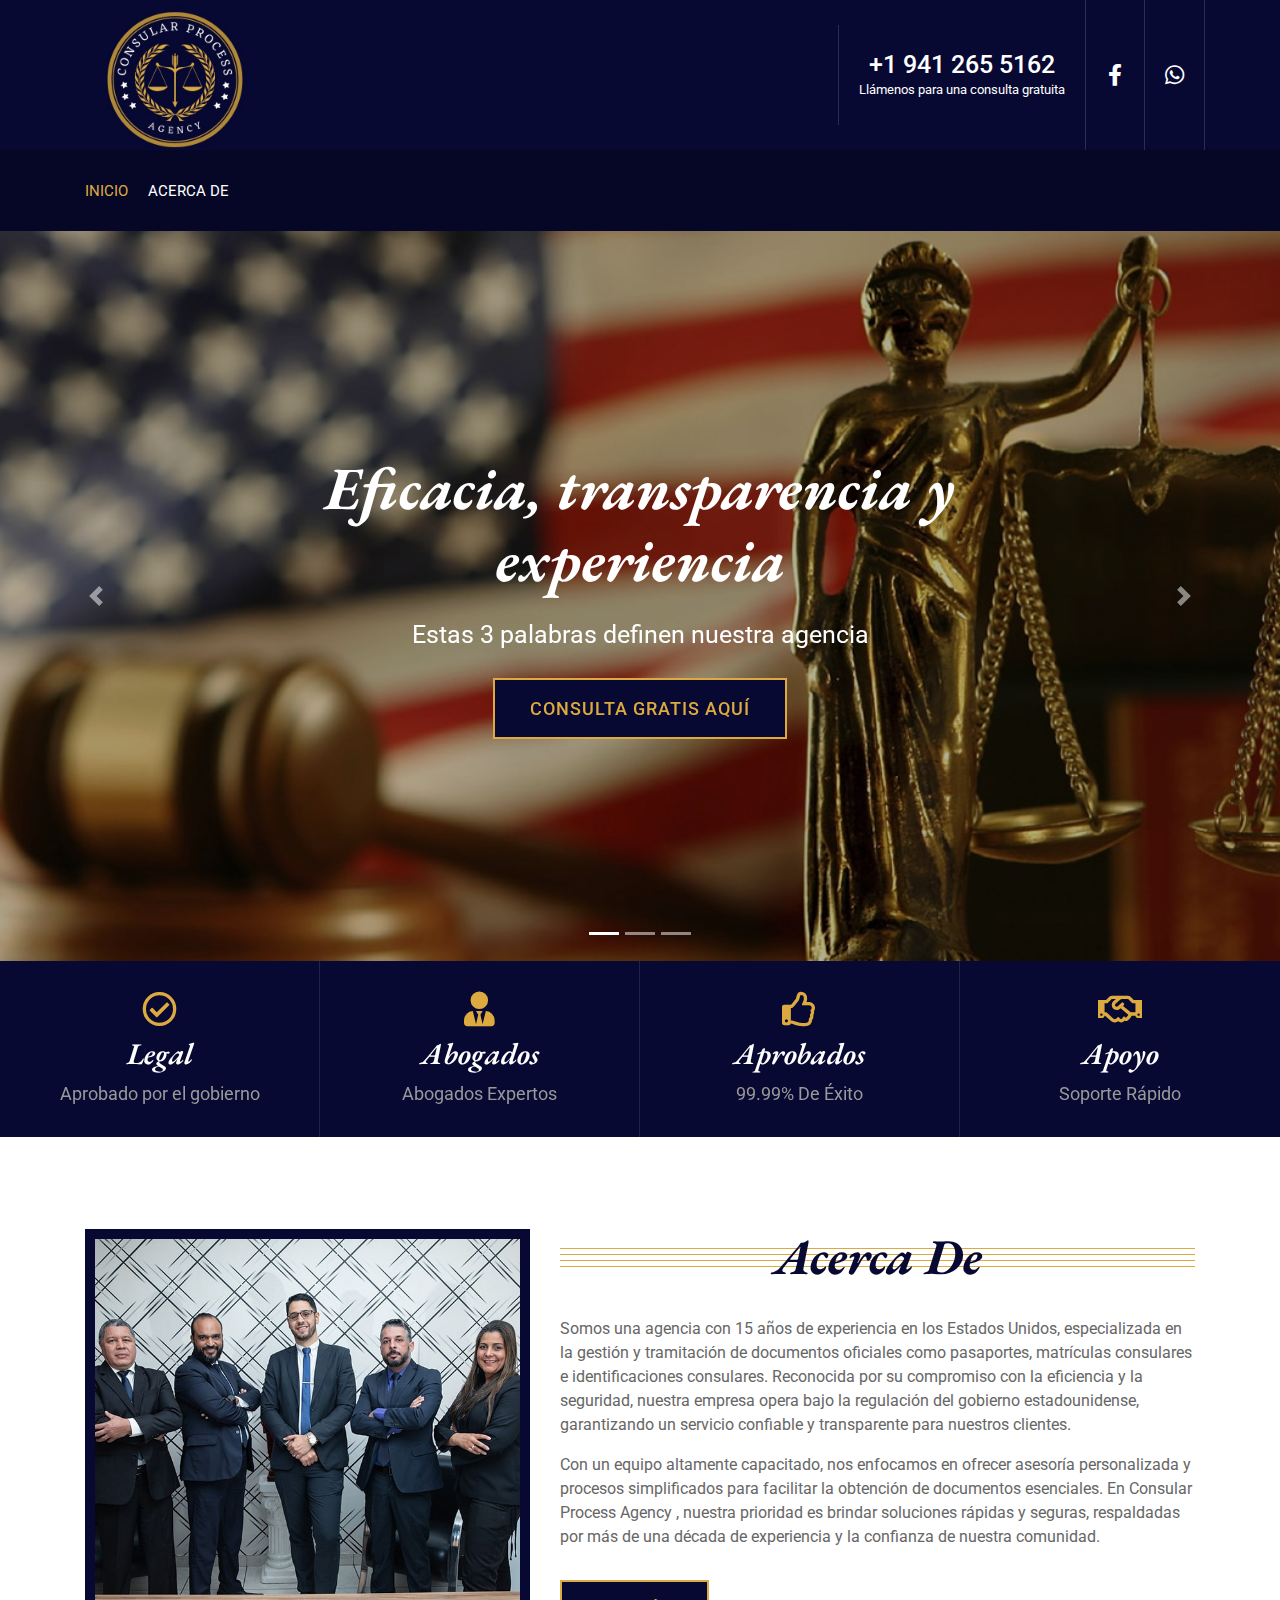
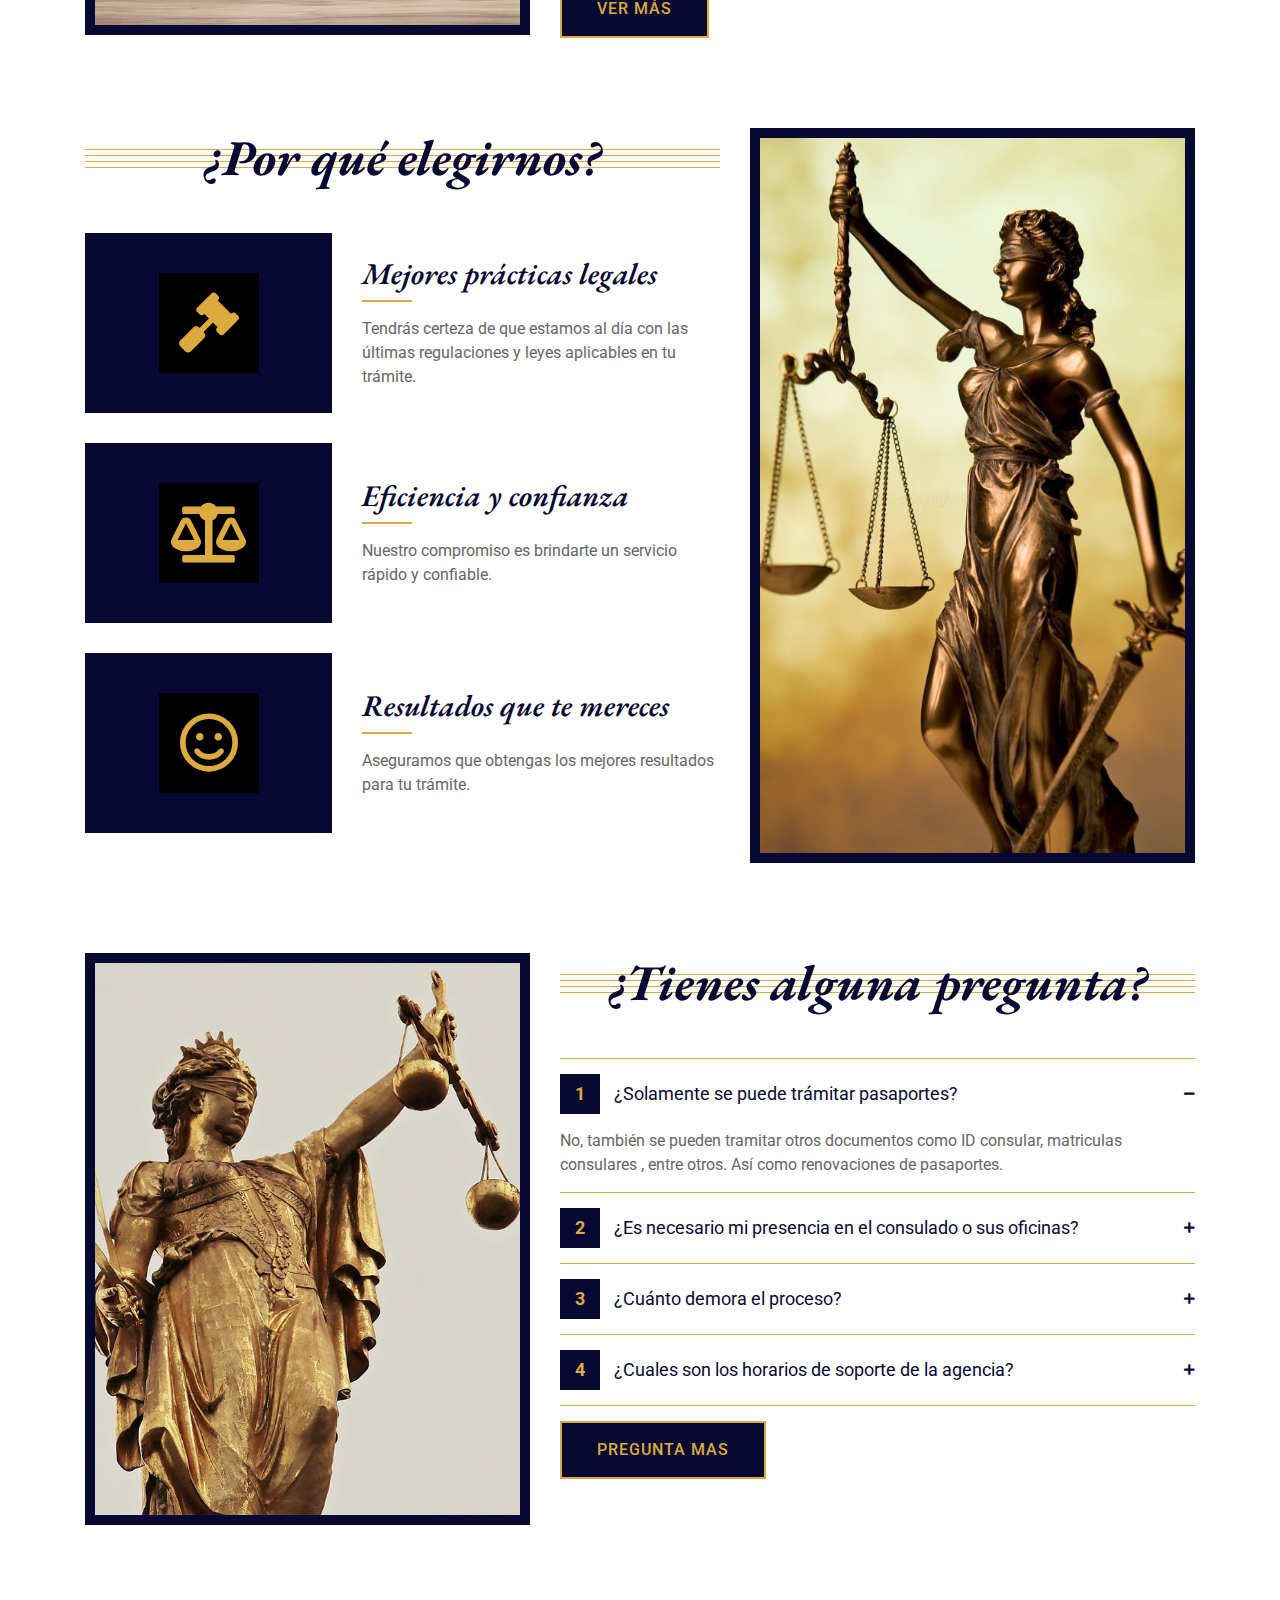
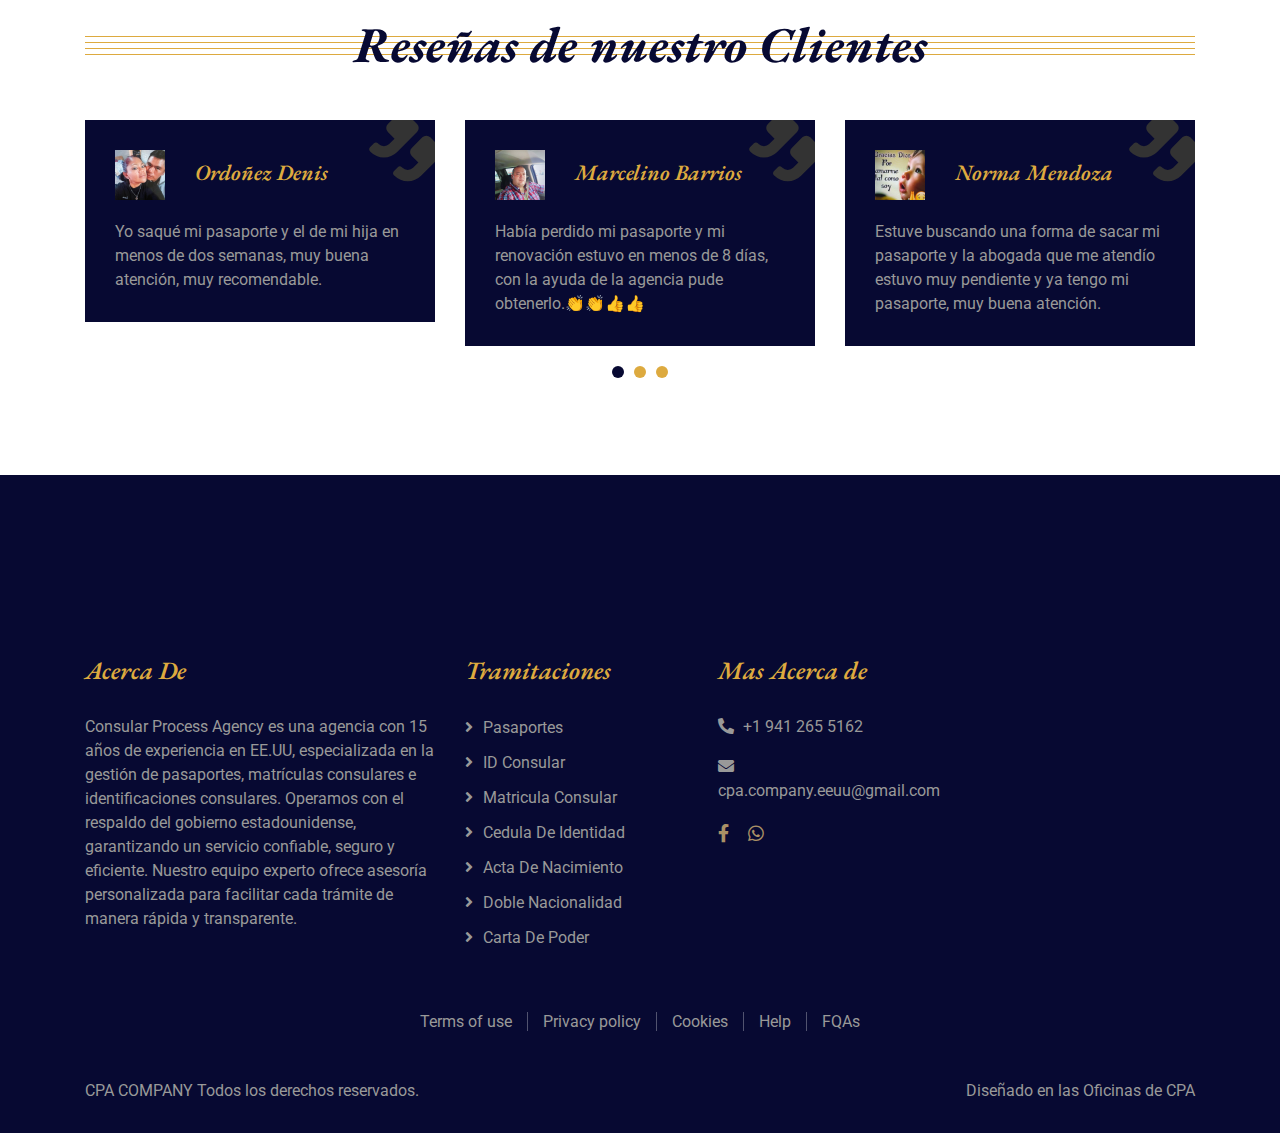
==== index.html @ 159b5329 "Update index.html" ====
<!DOCTYPE html>
<html lang="en">
    <head>
        <meta charset="utf-8">
        <title>CPA</title>
        <meta content="width=device-width, initial-scale=1.0" name="viewport">
        <meta content="Law Firm Website Template" name="keywords">
        <meta content="Law Firm Website Template" name="description">

        <!-- Favicon -->
        <link href="img/favicon.ico" rel="icon">

        <!-- Google Font -->
        <link href="https://fonts.googleapis.com/css2?family=EB+Garamond:ital,wght@1,600;1,700;1,800&family=Roboto:wght@400;500&display=swap" rel="stylesheet"> 
        
        <!-- CSS Libraries -->
        <link href="https://stackpath.bootstrapcdn.com/bootstrap/4.4.1/css/bootstrap.min.css" rel="stylesheet">
        <link href="https://cdnjs.cloudflare.com/ajax/libs/font-awesome/5.10.0/css/all.min.css" rel="stylesheet">
        <link href="lib/animate/animate.min.css" rel="stylesheet">
        <link href="lib/owlcarousel/assets/owl.carousel.min.css" rel="stylesheet">

        <!-- Template Stylesheet -->
        <link href="css/style.css" rel="stylesheet">
    </head>

    <body>
        <div class="wrapper">
            <!-- Top Bar Start -->
            <div class="top-bar">
                <div class="container-fluid">
                    <div class="row">
                        <div class="col-lg-3">
                            <div class="logo">
                                <a href="index.html">
                                    <img src="img/logo.jpg" alt="Logo">
                                </a>
                            </div>
                        </div>
                        <div class="col-lg-9">
                            <div class="top-bar-right">
                                <div class="text">
                                    <h2>+1 941 265 5162</h2>
                                    <p>Llámenos para una consulta gratuita</p>
                                </div>
                                <div class="social">
                                    <a href=""><i class="fab fa-facebook-f"></i></a>
                                    <a href="https://wa.me/19412655162 "><i class="fab fa-whatsapp"></i></a>
                                </div>
                            </div>
                        </div>
                    </div>
                </div>
            </div>
            <!-- Top Bar End -->

            <!-- Nav Bar Start -->
            <div class="nav-bar">
                <div class="container-fluid">
                    <nav class="navbar navbar-expand-lg bg-dark navbar-dark">
                        <a href="#" class="navbar-brand">MENÚ</a>
                        <button type="button" class="navbar-toggler" data-toggle="collapse" data-target="#navbarCollapse">
                            <span class="navbar-toggler-icon"></span>
                        </button>

                        <div class="collapse navbar-collapse justify-content-between" id="navbarCollapse">
                            <div class="navbar-nav mr-auto">
                                <a href="index.html" class="nav-item nav-link active">Inicio</a>
                                <a href="about.html" class="nav-item nav-link">Acerca De</a>
                            </div>
                            <div class="ml-auto">
                            </div>
                        </div>
                    </nav>
                </div>
            </div>
            <!-- Nav Bar End -->
            
            
            <!-- Carousel Start -->
            <div id="carousel" class="carousel slide" data-ride="carousel">
                <ol class="carousel-indicators">
                    <li data-target="#carousel" data-slide-to="0" class="active"></li>
                    <li data-target="#carousel" data-slide-to="1"></li>
                    <li data-target="#carousel" data-slide-to="2"></li>
                </ol>
                <div class="carousel-inner">
                    <div class="carousel-item active">
                        <img src="img/carousel-1.jpg" alt="Carousel Image">
                        <div class="carousel-caption">
                            <h1 class="animated fadeInLeft">Eficacia, transparencia y experiencia</h1>
                            <p class="animated fadeInRight">Estas 3 palabras definen nuestra agencia </p>
                            <a class="btn animated fadeInUp" href="https://wa.me/19412655162 ">Consulta gratis aquí</a>
                        </div>
                    </div>

                    <div class="carousel-item">
                        <img src="img/carousel-2.jpg" alt="Carousel Image">
                        <div class="carousel-caption">
                            <h1 class="animated fadeInLeft">Nos encargamos de tu documentación</h1>
                            <p class="animated fadeInRight">consulta con nosotros y ten éxito en tu documentación</p>
                            <a class="btn animated fadeInUp" href="https://wa.me/19412655162 ">Consulta gratis aquí</a>
                        </div>
                    </div>

                    <div class="carousel-item">
                        <img src="img/carousel-3.jpg" alt="Carousel Image">
                        <div class="carousel-caption">
                            <h1 class="animated fadeInLeft">Inica tu proceso ahora mismo </h1>
                            <p class="animated fadeInRight">¡No esperes más!</p>
                            <a class="btn animated fadeInUp" href="https://wa.me/19412655162 ">Consulta gratis aquí</a>
                        </div>
                    </div>
                </div>

                <a class="carousel-control-prev" href="#carousel" role="button" data-slide="prev">
                    <span class="carousel-control-prev-icon" aria-hidden="true"></span>
                    <span class="sr-only">Previous</span>
                </a>
                <a class="carousel-control-next" href="#carousel" role="button" data-slide="next">
                    <span class="carousel-control-next-icon" aria-hidden="true"></span>
                    <span class="sr-only">Next</span>
                </a>
            </div>
            <!-- Carousel End -->
            
            
            <!-- Top Feature Start-->
            <div class="feature-top">
                <div class="container-fluid">
                    <div class="row align-items-center">
                        <div class="col-md-3 col-sm-6">
                            <div class="feature-item">
                                <i class="far fa-check-circle"></i>
                                <h3>Legal</h3>
                                <p>Aprobado por el gobierno</p>
                            </div>
                        </div>
                        <div class="col-md-3 col-sm-6">
                            <div class="feature-item">
                                <i class="fa fa-user-tie"></i>
                                <h3>Abogados</h3>
                                <p>Abogados Expertos</p>
                            </div>
                        </div>
                        <div class="col-md-3 col-sm-6">
                            <div class="feature-item">
                                <i class="far fa-thumbs-up"></i>
                                <h3>Aprobados</h3>
                                <p>99.99% De Éxito</p>
                            </div>
                        </div>
                        <div class="col-md-3 col-sm-6">
                            <div class="feature-item">
                                <i class="far fa-handshake"></i>
                                <h3>Apoyo</h3>
                                <p>Soporte Rápido</p>
                            </div>
                        </div>
                    </div>
                </div>
            </div>
            <!-- Top Feature End-->
            
            
            <!-- About Start -->
            <div class="about">
                <div class="container">
                    <div class="row align-items-center">
                        <div class="col-lg-5 col-md-6">
                            <div class="about-img">
                                <img src="img/about.jpg" alt="Image">
                            </div>
                        </div>
                        <div class="col-lg-7 col-md-6">
                            <div class="section-header">
                                <h2>Acerca De</h2>
                            </div>
                            <div class="about-text">
                                <p>
                                   Somos una agencia con 15 años de experiencia en los Estados Unidos, especializada en la gestión y tramitación de documentos oficiales como pasaportes, matrículas consulares e identificaciones consulares. Reconocida por su compromiso con la eficiencia y la seguridad, nuestra empresa opera bajo la regulación del gobierno estadounidense, garantizando un servicio confiable y transparente para nuestros clientes.
                                </p>
                                <p>
                                    Con un equipo altamente capacitado, nos enfocamos en ofrecer asesoría personalizada y procesos simplificados para facilitar la obtención de documentos esenciales. En Consular Process Agency , nuestra prioridad es brindar soluciones rápidas y seguras, respaldadas por más de una década de experiencia y la confianza de nuestra comunidad.
                                </p>
                                <a class="btn" href="about.html">Ver más</a>
                            </div>
                        </div>
                    </div>
                </div>
            </div>
            <!-- About End -->

            
            <!-- Feature Start -->
            <div class="feature">
                <div class="container">
                    <div class="row">
                        <div class="col-md-7">
                            <div class="section-header">
                                <h2>¿Por qué elegirnos?</h2>
                            </div>
                            <div class="row align-items-center feature-item">
                                <div class="col-5">
                                    <div class="feature-icon">
                                        <i class="fa fa-gavel"></i>
                                    </div>
                                </div>
                                <div class="col-7">
                                    <h3>Mejores prácticas legales</h3>
                                    <p>
                                        Tendrás certeza de que estamos al día con las últimas regulaciones y leyes aplicables en tu trámite.
                                    </p>
                                </div>
                            </div>
                            <div class="row align-items-center feature-item">
                                <div class="col-5">
                                    <div class="feature-icon">
                                        <i class="fa fa-balance-scale"></i>
                                    </div>
                                </div>
                                <div class="col-7">
                                    <h3>Eficiencia y confianza</h3>
                                    <p>
                                     Nuestro compromiso es brindarte un servicio rápido y confiable.
                                    </p>
                                </div>
                            </div>
                            <div class="row align-items-center feature-item">
                                <div class="col-5">
                                    <div class="feature-icon">
                                        <i class="far fa-smile"></i>
                                    </div>
                                </div>
                                <div class="col-7">
                                    <h3>Resultados que te mereces</h3>
                                    <p>
                                      Aseguramos que obtengas los mejores resultados para tu trámite.
                                    </p>
                                </div>
                            </div>
                        </div>
                        <div class="col-md-5">
                            <div class="feature-img">
                                <img src="img/feature.jpg" alt="Feature">
                            </div>
                        </div>
                    </div>
                </div>
            </div>
            <!-- Feature End -->


            <!-- FAQs Start -->
            <div class="faqs">
                <div class="container">
                    <div class="row">
                        <div class="col-md-5">
                            <div class="faqs-img">
                                <img src="img/faqs.jpg" alt="Image">
                            </div>
                        </div>
                        <div class="col-md-7">
                            <div class="section-header">
                                <h2>¿Tienes alguna pregunta?</h2>
                            </div>
                            <div id="accordion">
                                <div class="card">
                                    <div class="card-header">
                                        <a class="card-link collapsed" data-toggle="collapse" href="#collapseOne" aria-expanded="true">
                                            <span>1</span> ¿Solamente se puede trámitar pasaportes?
                                        </a>
                                    </div>
                                    <div id="collapseOne" class="collapse show" data-parent="#accordion">
                                        <div class="card-body">
                                            No, también se pueden tramitar otros documentos como ID consular, matriculas consulares , entre otros. Así como renovaciones de pasaportes.
                                        </div>
                                    </div>
                                </div>
                                <div class="card">
                                    <div class="card-header">
                                        <a class="card-link" data-toggle="collapse" href="#collapseTwo">
                                            <span>2</span> ¿Es necesario mi presencia en el consulado o sus oficinas?
                                        </a>
                                    </div>
                                    <div id="collapseTwo" class="collapse" data-parent="#accordion">
                                        <div class="card-body">
                                            No, debido a que el abogado que atiende su caso es el encargado de realizar todos los trámites necesarios, por lo que no es necesario su presencia en ninguna de las etapas del proceso.
                                        </div>
                                    </div>
                                </div>
                                <div class="card">
                                    <div class="card-header">
                                        <a class="card-link" data-toggle="collapse" href="#collapseThree">
                                            <span>3</span> ¿Cuánto demora el proceso?
                                        </a>
                                    </div>
                                    <div id="collapseThree" class="collapse" data-parent="#accordion">
                                        <div class="card-body">
                                            La respuesta de la cita consular se obtiene en un plazo de 12 a 24 horas. Una vez aprobada, continuamos con la tramitación de su documento, el cual será expedido en un período estimado de 3 a 4 días hábiles.
                                        </div>
                                    </div>
                                </div>
                                <div class="card">
                                    <div class="card-header">
                                        <a class="card-link" data-toggle="collapse" href="#collapseFour">
                                            <span>4</span> ¿Cuales son los horarios de soporte de la agencia?
                                        </a>
                                    </div>
                                    <div id="collapseFour" class="collapse" data-parent="#accordion">
                                        <div class="card-body">
                                            En el momento en el que su abogado sea asignado, estará a su disposicion las 24 horas del día.
                                        </div>
                                    </div>
                                </div>
                            </div>
                            <a class="btn" href="https://wa.me/19412655162 ">Pregunta Mas</a>
                        </div>
                    </div>
                </div>
            </div>
            <!-- FAQs End -->


            <!-- Testimonial Start -->
            <div class="testimonial">
                <div class="container">
                    <div class="section-header">
                        <h2>Reseñas de nuestro Clientes</h2>
                    </div>
                    <div class="owl-carousel testimonials-carousel">
                        <div class="testimonial-item">
                            <i class="fa fa-quote-right"></i>
                            <div class="row align-items-center">
                                <div class="col-3">
                                    <img src="img/t1.jpg" alt="">
                                </div>
                                <div class="col-9">
                                    <h2>Ordoñez Denis</h2>
                                </div>
                                <div class="col-12">
                                    <p>
                                       Yo saqué mi pasaporte y el de mi hija en menos de dos semanas, muy buena atención, muy recomendable.
                                    </p>
                                </div>
                            </div>
                        </div>
                        <div class="testimonial-item">
                            <i class="fa fa-quote-right"></i>
                            <div class="row align-items-center">
                                <div class="col-3">
                                    <img src="img/t2.jpg" alt="">
                                </div>
                                <div class="col-9">
                                    <h2>Marcelino Barrios</h2>
                                </div>
                                <div class="col-12">
                                    <p>
                                       Había perdido mi pasaporte y mi renovación estuvo en menos de 8 días, con la ayuda de la agencia pude obtenerlo.👏👏👍👍
                                    </p>
                                </div>
                            </div>
                        </div>
                        <div class="testimonial-item">
                            <i class="fa fa-quote-right"></i>
                            <div class="row align-items-center">
                                <div class="col-3">
                                    <img src="img/t3.jpg" alt="">
                                </div>
                                <div class="col-9">
                                    <h2>Norma Mendoza</h2>
                                </div>
                                <div class="col-12">
                                    <p>
                                      Estuve buscando una forma de sacar mi pasaporte y la abogada que me atendío estuvo muy pendiente y ya tengo mi pasaporte, muy buena atención.
                                    </p>
                                </div>
                            </div>
                        </div>
                        <div class="testimonial-item">
                            <i class="fa fa-quote-right"></i>
                            <div class="row align-items-center">
                                <div class="col-3">
                                    <img src="img/t4.jpg" alt="">
                                </div>
                                <div class="col-9">
                                    <h2>Oscar Pineda</h2>
                                </div>
                                <div class="col-12">
                                    <p>
                                        Yo ya tenia mi pasaporte pero necesitabaa el de mi mama, y aca me ayudaron rapido.🙌🙏 Los recomiendo mucho me salvaron en un mal momento.
                                    </p>
                                </div>
                            </div>
                        </div>
                        <div class="testimonial-item">
                            <i class="fa fa-quote-right"></i>
                            <div class="row align-items-center">
                                <div class="col-3">
                                    <img src="img/t5.jpg" alt="">
                                </div>
                                <div class="col-9">
                                    <h2>Rosa Cruz</h2>
                                </div>
                                <div class="col-12">
                                    <p>
                                    Crei que el proceso iba a ser mas demorado pero la verdad es que me ayudaron mucho, si vuelvo a necesitar tramitarlo lo haré con ellos.👏👏👏
                                    </p>
                                </div>
                            </div>
                        </div>
                        <div class="testimonial-item">
                            <i class="fa fa-quote-right"></i>
                            <div class="row align-items-center">
                                <div class="col-3">
                                    <img src="img/t6.jpg" alt="">
                                </div>
                                <div class="col-9">
                                    <h2>Martin Coronado</h2>
                                </div>
                                <div class="col-12">
                                    <p>
                                    Estoy muy agradecido con la agencia, excelente gestion, mil bendiciones,Hacen que el proceso sea fácil y sin complicaciones.👏🙏🤝
                                    </p>
                                </div>
                            </div>
                        </div>
                        <div class="testimonial-item">
                            <i class="fa fa-quote-right"></i>
                            <div class="row align-items-center">
                                <div class="col-3">
                                    <img src="img/t7.jpg" alt="">
                                </div>
                                <div class="col-9">
                                    <h2>Jorge Rodriguez</h2>
                                </div>
                                <div class="col-12">
                                    <p>
                                        Muy profesionales y eficientes. Tenía muchas dudas, pero con el abogado me guió en cada paso. Gracias a ellos, todo salió perfecto.👏🙏🙌💕👍
                                    </p>
                                </div>
                            </div>
                        </div>
                    </div>
                </div>
            </div>
            <!-- Testimonial End -->

           
            <!-- Footer Start -->
            <div class="footer">
                <div class="container">
                    <div class="row">
                        <div class="col-md-6 col-lg-4">
                            <div class="footer-about">
                                <h2>Acerca De</h2>
                                <p>
                                    Consular Process Agency es una agencia con 15 años de experiencia en EE.UU, especializada en la gestión de pasaportes, matrículas consulares e identificaciones consulares. Operamos con el respaldo del gobierno estadounidense, garantizando un servicio confiable, seguro y eficiente. Nuestro equipo experto ofrece asesoría personalizada para facilitar cada trámite de manera rápida y transparente.
                                </p>
                            </div>
                        </div>
                        <div class="col-md-6 col-lg-8">
                            <div class="row">
                        <div class="col-md-6 col-lg-4">
                            <div class="footer-link">
                                <h2>Tramitaciones</h2>
                                <a>Pasaportes</a>
                                <a>ID Consular</a>
                                <a>Matricula Consular</a>
                                <a>Cedula De Identidad</a>
                                <a>Acta De Nacimiento</a>
                                <a>Doble Nacionalidad</a>
                                <a>Carta De Poder</a>
                            </div>
                        </div>
                        <div class="col-md-6 col-lg-4">
                            <div class="footer-contact">
                                <h2>Mas Acerca de</h2>
                                <p><i class="fa fa-phone-alt"></i>+1 941 265 5162</p>
                                <p><i class="fa fa-envelope"></i>cpa.company.eeuu@gmail.com</p>
                                <div class="footer-social">
                                    <a href=""><i class="fab fa-facebook-f"></i></a>
                                    <a href="https://wa.me/19412655162 "><i class="fab fa-whatsapp"></i></a>
                                </div>
                            </div>
                        </div>
                        </div>
                    </div>
                    </div>
                </div>
                <div class="container footer-menu">
                    <div class="f-menu">
                        <a href="">Terms of use</a>
                        <a href="">Privacy policy</a>
                        <a href="">Cookies</a>
                        <a href="">Help</a>
                        <a href="">FQAs</a>
                    </div>
                </div>
                <div class="container copyright">
                    <div class="row">
                        <div class="col-md-6">
                            <p>CPA COMPANY Todos los derechos reservados.</p>
                        </div>
                        <div class="col-md-6">
                            <p>Diseñado en las Oficinas de CPA</p>
                        </div>
                    </div>
                </div>
            </div>
            <!-- Footer End -->
            
            <a href="#" class="back-to-top"><i class="fa fa-chevron-up"></i></a>
        </div>

        <!-- JavaScript Libraries -->
        <script src="https://code.jquery.com/jquery-3.4.1.min.js"></script>
        <script src="https://stackpath.bootstrapcdn.com/bootstrap/4.4.1/js/bootstrap.bundle.min.js"></script>
        <script src="lib/easing/easing.min.js"></script>
        <script src="lib/owlcarousel/owl.carousel.min.js"></script>
        <script src="lib/isotope/isotope.pkgd.min.js"></script>

        <!-- Template Javascript -->
        <script src="js/main.js"></script>
    </body>
</html>
---- css/style.css ----
/*******************************/
/********* General CSS *********/
/*******************************/
body {
    color: #666666;
    background: #ffffff;
    font-family: 'Roboto', sans-serif;
    font-weight: 400;
}

h1,
h2, 
h3, 
h4,
h5, 
h6 {
    font-family: 'EB Garamond', serif;
    font-weight: 600;
    font-style: italic;
    color: #070932;
}

a {
    color: #454545;
    transition: .3s;
}

a:hover,
a:active,
a:focus {
    color: #aa9166;
    outline: none;
    text-decoration: none;
}

.btn:focus {
    box-shadow: none;
}

.wrapper {
    position: relative;
    width: 100%;
    max-width: 1366px;
    margin: 0 auto;
    background: #ffffff;
}

.back-to-top {
    position: fixed;
    display: none;
    background: #ddaa3f;
    color: #070932;
    width: 44px;
    height: 44px;
    text-align: center;
    line-height: 1;
    font-size: 22px;
    right: 15px;
    bottom: 15px;
    transition: background 0.5s;
    z-index: 9;
}

.back-to-top:hover {
    color: #ddaa3f;
    background: #070932;
}

.back-to-top i {
    padding-top: 10px;
}


/**********************************/
/********** Top Bar CSS ***********/
/**********************************/
.top-bar {
    position: relative;
    height: 150px;
    background: #070932;
}

.top-bar .logo {
    padding: 0px 0;
    width: 300px;
    text-align: left;
}

.top-bar .logo h1 {
    margin: 0;
    color: #ddaa3f;
    font-size: 75px;
    line-height: 70px;
    font-weight: 800;
}

.top-bar .logo img {
    max-width: 170%;
    max-height: 200px;
}

.top-bar .top-bar-right {
    display: flex;
    align-items: center;
    justify-content: flex-end;
}

.top-bar .text {
    display: flex;
    align-items: center;
    justify-content: center;
    flex-direction: column;
    height: 100px;
    padding: 0 20px;
    text-align: center;
    border-left: 1px solid rgba(255, 255, 255, .15);
}

.top-bar .text h2 {
    color: #ffffff;
    font-family: 'Roboto', sans-serif;
    font-weight: 500;
    font-style: normal;
    font-size: 25px;
    margin: 0;
}

.top-bar .text p {
    color: #ffffff;
    font-size: 13px;
    margin: 0;
}

.top-bar .social {
    display: flex;
    height: 150px;
    font-size: 0;
    justify-content: flex-end;
}

.top-bar .social a {
    display: flex;
    align-items: center;
    justify-content: center;
    width: 60px;
    height: 100%;
    font-size: 22px;
    color: #ffffff;
    border-right: 1px solid rgba(255, 255, 255, .15);
}

.top-bar .social a:first-child {
    border-left: 1px solid rgba(255, 255, 255, .15);
}

.top-bar .social a:hover {
    color: #ddaa3f;
    background: #ffffff;
}

@media (min-width: 992px) {
    .top-bar {
        padding: 0 60px;
    }
}

@media (max-width: 991.98px) {
    .top-bar .logo {
        text-align: center;
    }
    
    .top-bar .social {
        display: none;
    }
}


/**********************************/
/*********** Nav Bar CSS **********/
/**********************************/
.nav-bar {
    position: relative;
    padding: 20px 0;
    transition: .3s;
}

.nav-bar.nav-sticky {
    position: fixed;
    top: 0;
    width: 100%;
    padding: 10px 0;
    box-shadow: 0 2px 5px rgba(0, 23, 71, 0.445);
    z-index: 999;
}

.nav-bar .navbar {
    height: 100%;
    padding: 0;
}

.navbar-dark .navbar-nav .nav-link,
.navbar-dark .navbar-nav .nav-link:focus,
.navbar-dark .navbar-nav .nav-link:hover,
.navbar-dark .navbar-nav .nav-link.active {
    padding: 10px 10px 8px 10px;
    color: #ffffff;
}

.navbar-dark .navbar-nav .nav-link:hover,
.navbar-dark .navbar-nav .nav-link.active {
    color: #ddaa3f;
    transition: none;
}

.nav-bar .dropdown-menu {
    margin-top: 0;
    border: 0;
    border-radius: 0;
    background: #f8f9fa;
}

.nav-bar .btn {
    color: #ffffff;
    border: 2px solid #ddaa3f;
    border-radius: 0;
}

.nav-bar .btn:hover {
    background: #ddaa3f;
}

@media (min-width: 992px) {
    .nav-bar {
        padding: 20px 60px;
    }
    
    .nav-bar.nav-sticky {
        padding: 10px 60px;
    }
    
    .nav-bar,
    .nav-bar .navbar {
        background: #060727 !important;
    }
    
    .nav-bar .navbar-brand {
        display: none;
    }
    
    .nav-bar a.nav-link {
        padding: 8px 15px;
        font-size: 15px;
        text-transform: uppercase;
    }
}

@media (max-width: 991.98px) {   
    .nav-bar,
    .nav-bar .navbar {
        padding: 3px 0;
        background: #000000 !important;
    }
    
    .nav-bar a.nav-link {
        padding: 5px;
    }
    
    .nav-bar .dropdown-menu {
        box-shadow: none;
    }
    
    .nav-bar .btn {
        display: none;
    }
}


/*******************************/
/******** Carousel CSS *********/
/*******************************/
.carousel {
    position: relative;
    width: 100%;
    height: calc(100vh - 170px);
    margin: 0 auto;
    text-align: center;
    overflow: hidden;
}

.carousel .carousel-inner,
.carousel .carousel-item {
    position: relative;
    width: 100%;
    height: 100%;
}

.carousel .carousel-item img {
    width: 100%;
    height: 100%;
    object-fit: cover;
}

.carousel .carousel-item::after {
    position: absolute;
    content: "";
    width: 100%;
    height: 100%;
    top: 0;
    left: 0;
    background: rgba(0, 0, 0, .3);
    z-index: 1;
}

.carousel .carousel-caption {
    position: absolute;
    top: 0;
    bottom: 0;
    display: flex;
    align-items: center;
    justify-content: center;
    flex-direction: column;
    height: calc(100vh - 170px);
}

.carousel .carousel-caption h1 {
    color: #ffffff;
    font-size: 60px;
    font-weight: 700;
    margin-bottom: 20px;
}

.carousel .carousel-caption p {
    color: #ffffff;
    font-size: 25px;
    margin-bottom: 25px;
}

.carousel .carousel-caption .btn {
    padding: 15px 35px;
    font-size: 18px;
    font-weight: 500;
    letter-spacing: 1px;
    text-transform: uppercase;
    color: #ddaa3f;
    background: #070932;
    border: 2px solid #ddaa3f;
    border-radius: 0;
    transition: .3s;
}

.carousel .carousel-caption .btn:hover {
    color: #070932;
    background: #ddaa3f;
}

@media (max-width: 767.98px) {
    .carousel .carousel-caption h1 {
        font-size: 40px;
        font-weight: 700;
    }
    
    .carousel .carousel-caption p {
        font-size: 20px;
    }
    
    .carousel .carousel-caption .btn {
        padding: 12px 30px;
        font-size: 18px;
        font-weight: 500;
        letter-spacing: 0;
    }
}

@media (max-width: 575.98px) {
    .carousel .carousel-caption h1 {
        font-size: 30px;
        font-weight: 500;
    }
    
    .carousel .carousel-caption p {
        font-size: 16px;
    }
    
    .carousel .carousel-caption .btn {
        padding: 10px 25px;
        font-size: 16px;
        font-weight: 400;
        letter-spacing: 0;
    }
}

.carousel .animated {
    -webkit-animation-duration: 1.5s;
    animation-duration: 1.5s;
}


/*******************************/
/******* Page Header CSS *******/
/*******************************/
.page-header {
    position: relative;
    margin-bottom: 45px;
    padding: 90px 0;
    text-align: center;
    background: #ddaa3f;
}

.page-header h2 {
    position: relative;
    color: #070932;
    font-size: 60px;
    font-weight: 700;
    margin-bottom: 20px;
    padding-bottom: 5px;
}

.page-header h2::after {
    position: absolute;
    content: "";
    width: 100px;
    height: 2px;
    left: calc(50% - 50px);
    bottom: 0;
    background: #070932;
}

.page-header a {
    position: relative;
    padding: 0 12px;
    font-size: 22px;
    color: #070932;
}

.page-header a:hover {
    color: #ffffff;
}

.page-header a::after {
    position: absolute;
    content: "/";
    width: 8px;
    height: 8px;
    top: -2px;
    right: -7px;
    text-align: center;
    color: #070932;
}

.page-header a:last-child::after {
    display: none;
}

@media (max-width: 767.98px) {
    .page-header h2 {
        font-size: 35px;
    }
    
    .page-header a {
        font-size: 18px;
    }
}


/*******************************/
/******* Section Header ********/
/*******************************/
.section-header {
    position: relative;
    width: 100%;
    text-align: center;
    margin-bottom: 45px;
}

.section-header h2 {
    margin: 0;
    position: relative;
    font-size: 50px;
    font-weight: 700;
    white-space: nowrap;
    z-index: 1;
}

.section-header h2::before {
    position: absolute;
    content: "";
    width: 100%;
    height: 7px;
    left: 0;
    top: 21px;
    background: transparent;
    border-top: 1px solid #ddaa3f;
    border-bottom: 1px solid #ddaa3f;
    z-index: -1;
}

.section-header h2::after {
    position: absolute;
    content: "";
    width: 100%;
    height: 7px;
    left: 0;
    bottom: 20px;
    background: transparent;
    border-top: 1px solid #ddaa3f;
    border-bottom: 1px solid #ddaa3f;
    z-index: -1;
}

@media (max-width: 767.98px) {
    .section-header h2 {
        font-size: 30px;
    }
}

/*******************************/
/******** Top Feature CSS ******/
/*******************************/
.feature-top {
    position: relative;
    background: #070932;
    margin-bottom: 45px;
}

.feature-top .col-md-3 {
    border-right: 1px solid rgba(255, 255, 255, .1);
    border-bottom: 1px solid rgba(255, 255, 255, .1);
}

@media (max-width: 575.98px) {
    .feature-top .col-md-3:nth-child(1n) {
        border-right: none;
    }
    
    .feature-top .col-md-3:last-child {
        border-bottom: none;
    }
}

@media (min-width: 576px) and (max-width: 767.98px) {
    .feature-top .col-md-3:nth-child(2n) {
        border-right: none;
    }
    
    .feature-top .col-md-3:nth-child(3n),
    .feature-top .col-md-3:nth-child(4n) {
        border-bottom: none;
    }
}

@media (min-width: 768px) {
    .feature-top .col-md-3 {
        border-bottom: none;
    }
    
    .feature-top .col-md-3:nth-child(4n) {
        border-right: none;
    }
}

.feature-top .feature-item {
    padding: 30px 0;
    text-align: center;
}

.feature-top .feature-item i {
    color: #ddaa3f;
    font-size: 35px;
    margin-bottom: 10px;
}

.feature-top .feature-item h3 {
    color: #ffffff;
    font-size: 30px;
    font-weight: 600;
}

.feature-top .feature-item p {
    color: #999999;
    margin: 0;
    font-size: 18px;
}


/*******************************/
/********** About CSS **********/
/*******************************/
.about {
    position: relative;
    width: 100%;
    padding: 45px 0;
}

.about .section-header {
    margin-bottom: 30px;
}

.about .about-img {
    position: relative;
    height: 100%;
    padding: 10px;
    background: #070932;
}

.about .about-img img {
    width: 100%;
    height: 100%;
    object-fit: cover;
}

.about .about-text p {
    font-size: 16px;
}

.about .about-text a.btn {
    position: relative;
    margin-top: 15px;
    padding: 15px 35px;
    font-size: 16px;
    font-weight: 500;
    letter-spacing: 1px;
    text-transform: uppercase;
    color: #ddaa3f;
    border: 2px solid #ddaa3f;
    border-radius: 0;
    background: #070932;
    transition: .3s;
}

.about .about-text a.btn:hover {
    color: #070932;
    background: #ddaa3f;
}

@media (max-width: 767.98px) {
    .about .about-img {
        margin-bottom: 30px;
        height: auto;
    }
}


/*******************************/
/********* Service CSS *********/
/*******************************/
.service {
    position: relative;
    width: 100%;
    padding: 45px 0 15px 0;
}

.service .service-item {
    position: relative;
    width: 100%;
    text-align: center;
    background: #070932;
    margin-bottom: 30px;
}

.service .service-icon {
    height: 200px;
    position: relative;
    display: flex;
    align-items: center;
    justify-content: center;
    background: #000000;
}

.service .service-icon i {
    width: 100px;
    height: 100px;
    padding: 20px 0;
    text-align: center;
    font-size: 60px;
    color: #ddaa3f;
    background: #070932;
    transition: .5s;
}

.service .service-item:hover .service-icon i {
    margin-top: -15px;
}

.service .service-item h3 {
    margin: 0;
    padding: 25px 15px 15px 15px;
    font-size: 30px;
    font-weight: 600;
    color: #ddaa3f;
}

.service .service-item p {
    margin: 0;
    color: #999999;
    padding: 0 25px 25px 25px;
    font-size: 18px;
}

.service .service-item a.btn {
    position: relative;
    margin-bottom: 30px;
    padding: 10px 20px;
    font-size: 14px;
    font-weight: 500;
    letter-spacing: 1px;
    text-transform: uppercase;
    color: #ddaa3f;
    border: 2px solid #ddaa3f;
    border-radius: 0;
    background: #070932;
    transition: .3s;
}

.service .service-item:hover a.btn {
    color: #070932;
    background: #ddaa3f;
}


/*******************************/
/********* Feature CSS *********/
/*******************************/
.feature {
    position: relative;
    width: 100%;
    padding: 45px 0;
}

.feature .feature-item {
    margin-bottom: 30px;
}

.feature .feature-icon {
    height: 180px;
    position: relative;
    display: flex;
    align-items: center;
    justify-content: center;
    background: #070932;
}

.feature .feature-icon i {
    width: 100px;
    height: 100px;
    padding: 20px 0;
    text-align: center;
    font-size: 60px;
    color: #ddaa3f;
    background: #000000;
    transition: .5s;
}

.feature .feature-item:hover .feature-icon i {
    margin-right: -15px;
}

.feature .feature-item h3 {
    position: relative;
    margin-bottom: 15px;
    padding-bottom: 10px;
    font-size: 30px;
    font-weight: 600;
}

.feature .feature-item h3::after {
    position: absolute;
    content: "";
    width: 50px;
    height: 2px;
    left: 0;
    bottom: 0;
    background: #ddaa3f;
}

.feature .feature-item p {
    margin: 0;
    font-size: 16px;
}

.feature .feature-img {
    position: relative;
    height: 100%;
    padding: 10px;
    background: #070932;
}

.feature .feature-img img {
    width: 100%;
    height: 100%;
    object-fit: cover;
}


/*******************************/
/*********** Team CSS **********/
/*******************************/
.team {
    position: relative;
    width: 100%;
    padding: 45px 0 15px 0;
}

.team .team-item {
    margin-bottom: 30px;
}

.team .team-img {
    position: relative;
}

.team .team-img img {
    width: 100%;
}

.team .team-text {
    position: relative;
    padding: 50px 15px 30px 15px;
    text-align: center;
    background: #070932;
}

.team .team-text h2 {
    font-size: 22px;
    font-weight: 600;
    color: #ddaa3f;
}

.team .team-text p {
    margin: 0;
    color: #999999;
}

.team .team-social {
    position: absolute;
    width: calc(100% - 60px);
    height: 50px;
    top: -25px;
    left: 30px;
    display: flex;
    align-items: center;
    justify-content: center;
    background: #ddaa3f;
    font-size: 0;
    transition: .5s;
}

.team .team-item:hover .team-social {
    width: 100%;
    left: 0;
}

.team .team-social a {
    display: inline-block;
    margin-right: 15px;
    font-size: 18px;
    text-align: center;
    color: #070932;
    transition: .3s;
}

.team .team-social a:last-child {
    margin-right: 0;
}

.team .team-social a:hover {
    color: #ffffff;
}


/*******************************/
/*********** FAQs CSS **********/
/*******************************/
.faqs {
    position: relative;
    width: 100%;
    padding: 45px 0;
}

.faqs .faqs-img {
    position: relative;
    height: 100%;
    padding: 10px;
    background: #070932;
}

.faqs .faqs-img img {
    width: 100%;
    height: 100%;
    object-fit: cover;
}

@media(max-width: 767.98px) {
    .faqs .faqs-img {
        margin-bottom: 30px;
        height: auto;
    }
}

.faqs .card {
    margin-bottom: 15px;
    padding-top: 15px;
    border: none;
    border-radius: 0;
    border-top: 1px solid #ddaa3f;
}

.faqs .card:last-child {
    margin-bottom: 0;
    padding-bottom: 15px;
    border-bottom: 1px solid #ddaa3f;
}

.faqs .card-header {
    padding: 0;
    border: none;
    background: #ffffff;
}

.faqs .card-header a {
    display: block;
    width: 100%;
    color: #070932;
    font-size: 18px;
    line-height: 40px;
}

.faqs .card-header a span {
    display: inline-block;
    width: 40px;
    height: 40px;
    margin-right: 10px;
    text-align: center;
    background: #070932;
    color: #ddaa3f;
    font-weight: 700;
}

.faqs .card-header [data-toggle="collapse"]:after {
    font-family: 'font Awesome 5 Free';
    content: "\f067";
    float: right;
    color: #070932;
    font-size: 12px;
    font-weight: 900;
    transition: .3s;
}

.faqs .card-header [data-toggle="collapse"][aria-expanded="true"]:after {
    font-family: 'font Awesome 5 Free';
    content: "\f068";
    float: right;
    color: #070932;
    font-size: 12px;
    font-weight: 900;
    transition: .3s;
}

.faqs .card-body {
    padding: 15px 0 0 0;
    font-size: 16px;
    border: none;
    background: #ffffff;
}

.faqs a.btn {
    position: relative;
    margin-top: 15px;
    padding: 15px 35px;
    font-size: 16px;
    font-weight: 500;
    letter-spacing: 1px;
    text-transform: uppercase;
    color: #ddaa3f;
    border: 2px solid #ddaa3f;
    border-radius: 0;
    background: #070932;
    transition: .3s;
}

.faqs a.btn:hover {
    color: #070932;
    background: #aa9166;
}


/*******************************/
/******* Testimonial CSS *******/
/*******************************/
.testimonial {
    position: relative;
    padding: 45px 0;
}

.testimonial .testimonials-carousel {
    position: relative;
    width: calc(100% + 30px);
    left: -15px;
    right: -15px;
}

.testimonial .testimonial-item {
    position: relative;
    margin: 0 15px;
    padding: 30px;
    background: #070932;
    overflow: hidden;
}

.testimonial .testimonial-item i {
    position: absolute;
    top: 0;
    right: 0;
    color: #333333;
    font-size: 60px;
    transform: rotate(45deg);
    z-index: 1;
}

.testimonial .testimonial-item .col-12 {
    margin-top: 20px;
}

.testimonial .testimonial-item img {
    width: 100%;
}

.testimonial .testimonial-item h2 {
    color: #ddaa3f;
    font-size: 22px;
    font-weight: 600;
    margin-bottom: 5px;
}

.testimonial .testimonial-item p {
    color: #999999;
    font-size: 16px;
    margin: 0;
}

.testimonial .owl-nav,
.testimonial .owl-dots {
    margin-top: 15px;
    text-align: center;
}

.testimonial .owl-dot {
    display: inline-block;
    margin: 0 5px;
    width: 12px;
    height: 12px;
    border-radius: 50%;
    background: #ddaa3f;
}

.testimonial .owl-dot.active {
    background: #070932;
}


/*******************************/
/*********** Blog CSS **********/
/*******************************/
.blog {
    position: relative;
    width: 100%;
    padding: 45px 0;
}

.blog .blog-carousel {
    position: relative;
    width: calc(100% + 30px);
    left: -15px;
    right: -15px;
}

.blog .blog-item {
    position: relative;
    margin: 0 15px;
    background: #ffffff;
    overflow: hidden;
}

.blog .blog-page .blog-item {
    margin: 0 0 30px 0;
}

.blog .blog-item img {
    width: 100%;
    margin-bottom: 25px;
}

.blog .blog-item h3 {
    font-size: 25px;
    font-weight: 600;
}

.blog .blog-item .meta {
    padding: 0 0 15px 0;
}

.blog .blog-item .meta * {
    display: inline-block;
    margin: 0;
    padding: 0;
    font-size: 14px;
    color: #999999;
}

.blog .blog-item .meta i {
    margin: 0 2px 0 10px;
}

.blog .blog-item .meta i:first-child {
    margin-left: 0;
}

.blog .blog-item p {
    font-size: 16px;
}

.blog .blog-item a.btn {
    padding: 0;
    font-size: 14px;
    font-weight: 500;
    letter-spacing: 1px;
    text-transform: uppercase;
    color: #ddaa3f;
    transition: .3s;
}

.blog .blog-item a.btn i {
    margin-left: 10px;
}

.blog .blog-item a.btn:hover {
    color: #070932;
}

.blog .owl-nav,
.blog .owl-dots {
    margin-top: 15px;
    text-align: center;
}

.blog .owl-dot {
    display: inline-block;
    margin: 0 5px;
    width: 12px;
    height: 12px;
    border-radius: 50%;
    background: #ddaa3f;
}

.blog .owl-dot.active {
    background: #070932;
}

.blog .pagination .page-link {
    color: #070932;
    border-radius: 0;
    border-color: #ddaa3f;
}

.blog .pagination .page-link:hover,
.blog .pagination .page-item.active .page-link {
    color: #070932;
    background: #ddaa3f;
}

.blog .pagination .disabled .page-link {
    color: #999999;
}


/*******************************/
/********* Timeline CSS ********/
/*******************************/
.timeline {
    position: relative;
    padding: 45px 0;
}

.timeline .timeline-start {
    position: relative;
    width: calc(100% + 30px);
    left: -15px;
    right: -15px;
}

.timeline .timeline-container {
    padding: 0 15px;
    position: relative;
    background: inherit;
    width: 50%;
    margin-top: -5px;
}

.timeline .timeline-container.left {
    left: 0;
}

.timeline .timeline-container.right {
    left: 50%;
}

.timeline .timeline-container::before {
    content: '';
    position: absolute;
    width: 15px;
    height: 5px;
    background: #ddaa3f;
    z-index: 1;
}

.timeline .timeline-container.left::before {
    top: 0;
    right: 0;
}

.timeline .timeline-container.right::before {
    bottom: 0;
    left: 0;
}

.timeline .timeline-container::after {
    content: '';
    position: absolute;
    width: 15px;
    height: 5px;
    background: #ddaa3f;
    z-index: 1;
}

.timeline .timeline-container.left::after {
    bottom: 0;
    right: 0;
}

.timeline .timeline-container.right::after {
    top: 0;
    left: 0;
}

.timeline .timeline-container:first-child::before,
.timeline .timeline-container:last-child::before {
    display: none;
}

.timeline .timeline-container .timeline-content {
    padding: 30px;
    background: #070932;
    position: relative;
    border-right: 5px solid #ddaa3f;
}

.timeline .timeline-container.right .timeline-content {
    border-left: 5px solid #ddaa3f;
}

.timeline .timeline-container .timeline-content h2 {
    margin-bottom: 15px;
    font-size: 22px;
    font-weight: 600;
    color: #ddaa3f;
}

.timeline .timeline-container .timeline-content h2 span {
    display: inline-block;
    margin-right: 15px;
    padding: 5px 10px;
    color: #070932;
    background: #ddaa3f;
    font-family: 'Roboto', sans-serif;
    font-style: normal;
}

.timeline .timeline-container .timeline-content p {
    margin: 0;
    font-size: 16px;
    color: #999999;
}

@media (max-width: 767.98px) {
    .timeline .timeline-container {
        width: 100%;
        margin-top: 0;
        padding-left: 15px;
        padding-right: 15px;
        padding-bottom: 30px;
    }
    
    .timeline .timeline-container:last-child {
        padding-bottom: 0;
    }
    
    .timeline .timeline-container.right {
        left: 0%;
    }

    .timeline .timeline-container.left::after, 
    .timeline .timeline-container.right::after,
    .timeline .timeline-container.left::before,
    .timeline .timeline-container.right::before {
        width: 5px;
        height: 35px;
        left: 15px;
    }
    
    .timeline .timeline-container.left .timeline-content,
    .timeline .timeline-container.right .timeline-content {
        border-left: 5px solid #ddaa3f;
        border-right: none;
    }
}


/*******************************/
/******** Portfolio CSS ********/
/*******************************/
.portfolio {
    position: relative;
    padding: 45px 0;
    background: #ffffff;
}

.portfolio #portfolio-flters {
    padding: 0;
    margin: -15px 0 25px 0;
    list-style: none;
    font-size: 0;
    text-align: center;
}

.portfolio #portfolio-flters li,
.portfolio .load-more .btn {
    cursor: pointer;
    display: inline-block;
    margin: 5px;
    padding: 8px 15px;
    color: #ddaa3f;
    font-size: 14px;
    font-weight: 500;
    text-transform: uppercase;
    border-radius: 0;
    background: #070932;
    border: 2px solid #ddaa3f;
    transition: .3s;
}

.portfolio #portfolio-flters li:hover,
.portfolio #portfolio-flters li.filter-active {
    background: #ddaa3f;
    color: #070932;
}

.portfolio .load-more {
    text-align: center;
}

.portfolio .load-more .btn {
    padding: 15px 35px;
    font-size: 16px;
    transition: .3s;
}

.portfolio .load-more .btn:hover {
    color: #070932;
    background: #ddaa3f;
}

.portfolio .portfolio-item {
    position: relative;
    margin-bottom: 30px;
    overflow: hidden;
    transition: .5s;
}

.portfolio .portfolio-item:hover {
    margin-top: -10px;
}

.portfolio .portfolio-wrap {
    position: relative;
    width: 100%;
}

.portfolio img {
    position: relative;
    width: 100%; 
    height: 100%; 
    object-fit: cover;
}

.portfolio figure {
    position: absolute;
    padding: 30px;
    width: 100%;
    height: 100%;
    top: 0;
    left: 0;
    display: flex;
    align-items: flex-start;
    justify-content: flex-end;
    flex-direction: column;
    background: linear-gradient(rgba(0, 0, 0, .0), rgba(0, 0, 0, .0), rgba(0, 0, 0, 1) 90%);
}

.portfolio figure p {
    position: relative;
    margin-bottom: 5px;
    padding-bottom: 5px;
    color: #ffffff;
    font-size: 18px;
}

.portfolio figure p::after {
    position: absolute;
    content: "";
    width: 50px;
    height: 2px;
    left: 0;
    bottom: 0;
    background: #ffffff;
}

.portfolio figure a {
    font-family: 'EB Garamond', serif;
    color: #ddaa3f;
    font-size: 25px;
    font-weight: 600;
    font-style: italic;
    transition: .3s;
}

.portfolio figure a:hover {
    text-decoration: none;
    color: #ffffff;
}

.portfolio figure span {
    position: relative;
    color: #999999;
    font-size: 16px;
}


/*******************************/
/********* Contact CSS *********/
/*******************************/
.contact {
    position: relative;
    width: 100%;
    padding: 45px 0 15px 0;
}

.contact .contact-info {
    position: relative;
    margin-bottom: 30px;
    width: 100%;
    padding: 30px;
    background: #070932;
}

.contact .contact-item {
    position: relative;
    margin-bottom: 30px;
    padding: 30px;
    display: flex;
    align-items: flex-start;
    flex-direction: row;
    border: 2px solid #ddaa3f;
}

.contact .contact-item i {
    display: inline-block;
    width: 60px;
    height: 60px;
    display: flex;
    align-items: center;
    justify-content: center;
    font-size: 30px;
    color: #ddaa3f;
    border: 2px solid #ddaa3f;
}

.contact .contact-text {
    position: relative;
    width: auto;
    padding-left: 15px;
}

.contact .contact-text h2 {
    color: #ddaa3f;
    font-size: 25px;
    font-weight: 600;
}

.contact .contact-text p {
    margin: 0;
    color: #999999;
    font-size: 16px;
}

.contact .contact-item:last-child {
    margin-bottom: 0;
}

.contact .contact-form {
    position: relative;
    margin-bottom: 30px;
}

.contact .contact-form input {
    height: 60px;
    border-radius: 0;
    border-width: 2px;
    border-color: #070932;
}

.contact .contact-form textarea {
    height: 190px;
    border-radius: 0;
    border-width: 2px;
    border-color: #070932;
}

.contact .contact-form .btn {
    padding: 16px 35px;
    font-size: 18px;
    font-weight: 500;
    letter-spacing: 1px;
    text-transform: uppercase;
    color: #ddaa3f;
    background: #070932;
    border: 2px solid #ddaa3f;
    border-radius: 0;
    transition: .3s;
}

.contact .contact-form .btn:hover {
    color: #070932;
    background: #ddaa3f;
}


/*******************************/
/******* Single Page CSS *******/
/*******************************/
.single {
    position: relative;
    width: 100%;
    padding: 45px 0 65px 0;
}

.single img {
    margin: 10px 0 15px 0;
}

.single .table,
.single .list-group {
    margin-bottom: 30px;
}

.single .ul-group {
    padding: 0;
    list-style: none;
}

.single .ul-group li {
    margin-left: 2px;
}

.single .ul-group li::before {
    position: relative;
    content: "\f0da";
    font-family: "Font Awesome 5 Free";
    font-weight: 900;
    margin-right: 10px;
}

.single .ol-group {
    padding-left: 18px;
}


/*******************************/
/********** Newsletter *********/
/*******************************/
.newsletter {
    position: relative;
    max-width: 900px;
    margin: 45px auto -140px auto;
    padding: 30px 15px;
    background: #ddaa3f;
    z-index: 1;
}

.newsletter .section-header {
    margin-bottom: 25px;
}

.newsletter .section-header h2::before,
.newsletter .section-header h2::after {
    border-color: #ffffff;
}

.newsletter .form {
    position: relative;
    max-width: 400px;
    margin: 0 auto;
}

.newsletter input {
    height: 50px;
    border: 2px solid #070932;
    border-radius: 0;
}

.newsletter .btn {
    position: absolute;
    top: 5px;
    right: 5px;
    height: 40px;
    padding: 8px 20px;
    font-size: 14px;
    font-weight: 500;
    text-transform: uppercase;
    color: #ddaa3f;
    background: #070932;
    border-radius: 0;
    border: 2px solid #ddaa3f;
    transition: .3s;
}

.newsletter .btn:hover {
    color: #070932;
    background: #ddaa3f;
}


/*******************************/
/********* Footer CSS **********/
/*******************************/
.footer {
    position: relative;
    margin-top: 45px;
    padding-top: 180px;
    background: #070932;
    color: #ffffff;
}

.footer .footer-about,
.footer .footer-link,
.footer .footer-contact {
    position: relative;
    margin-bottom: 45px;
    color: #999999;
}

.footer .footer-about h2,
.footer .footer-link h2,
.footer .footer-contact h2{
    position: relative;
    margin-bottom: 30px;
    font-size: 25px;
    font-weight: 600;
    color: #ddaa3f;
}

.footer .footer-link a {
    display: block;
    margin-bottom: 10px;
    color: #999999;
    transition: .3s;
}

.footer .footer-link a::before {
    position: relative;
    content: "\f105";
    font-family: "Font Awesome 5 Free";
    font-weight: 900;
    margin-right: 10px;
}

.footer .footer-link a:hover {
    color: #ddaa3f;
    letter-spacing: 1px;
}

.footer .footer-contact p i {
    width: 25px;
}

.footer .footer-social {
    position: relative;
    margin-top: 20px;
}

.footer .footer-social a {
    display: inline-block;
}

.footer .footer-social a i {
    margin-right: 15px;
    font-size: 18px;
    color: #aa9166;
}

.footer .footer-social a:last-child i {
    margin: 0;
}

.footer .footer-social a:hover i {
    color: #999999;
}

.footer .footer-menu .f-menu {
    position: relative;
    padding: 15px 0;
    background: #070932;
    font-size: 0;
    text-align: center;
}

.footer .footer-menu .f-menu a {
    color: #999999;
    font-size: 16px;
    margin-right: 15px;
    padding-right: 15px;
    border-right: 1px solid rgba(255, 255, 255, .3);
}

.footer .footer-menu .f-menu a:hover {
    color: #aa9166;
}

.footer .footer-menu .f-menu a:last-child {
    margin-right: 0;
    padding-right: 0;
    border-right: none;
}


.footer .copyright {
    padding: 30px 15px;
}

.footer .copyright p {
    margin: 0;
    color: #999999;
}

.footer .copyright .col-md-6:last-child p {
    text-align: right;
}

.footer .copyright p a {
    color: #ddaa3f;
    font-weight: 500;
    letter-spacing: 1px;
}

.footer .copyright p a:hover {
    color: #ffffff;
}

@media (max-width: 768px) {
    .footer .copyright p,
    .footer .copyright .col-md-6:last-child p {
        margin: 5px 0;
        text-align: center;
    }
}
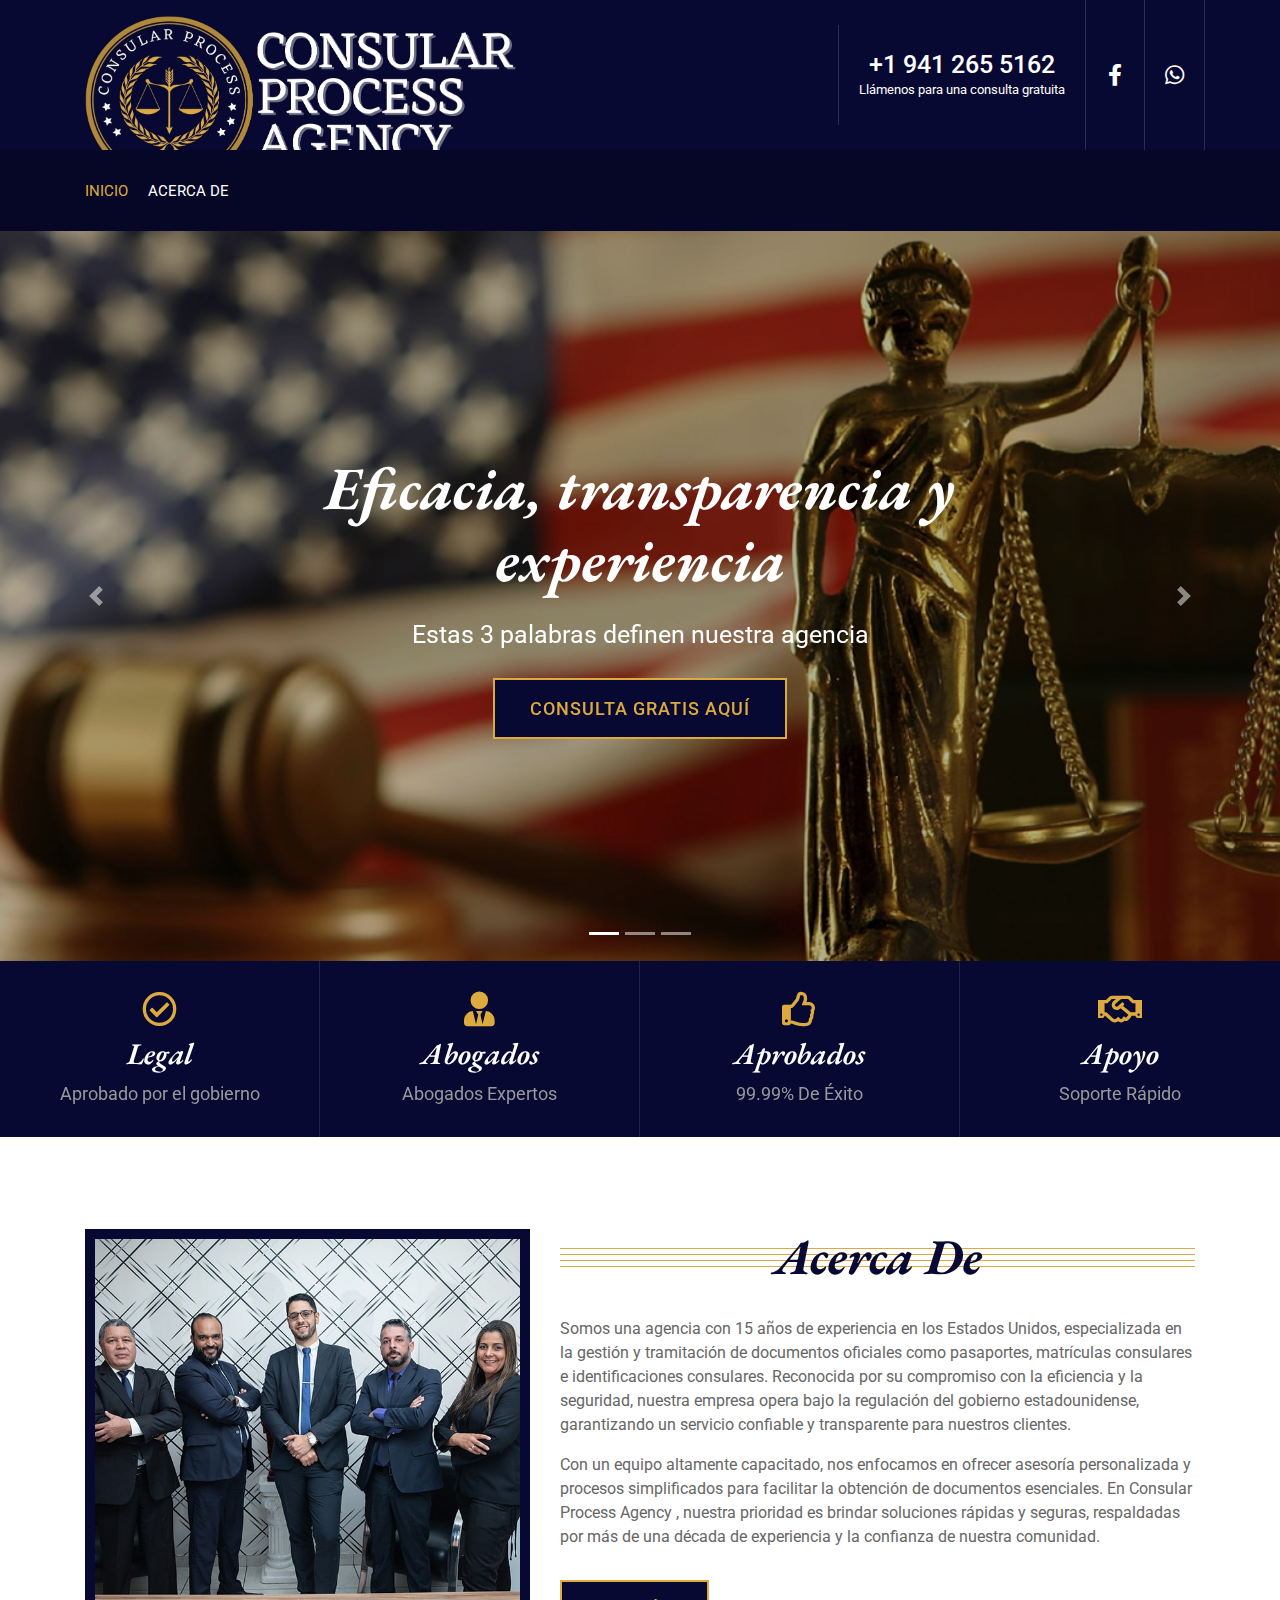
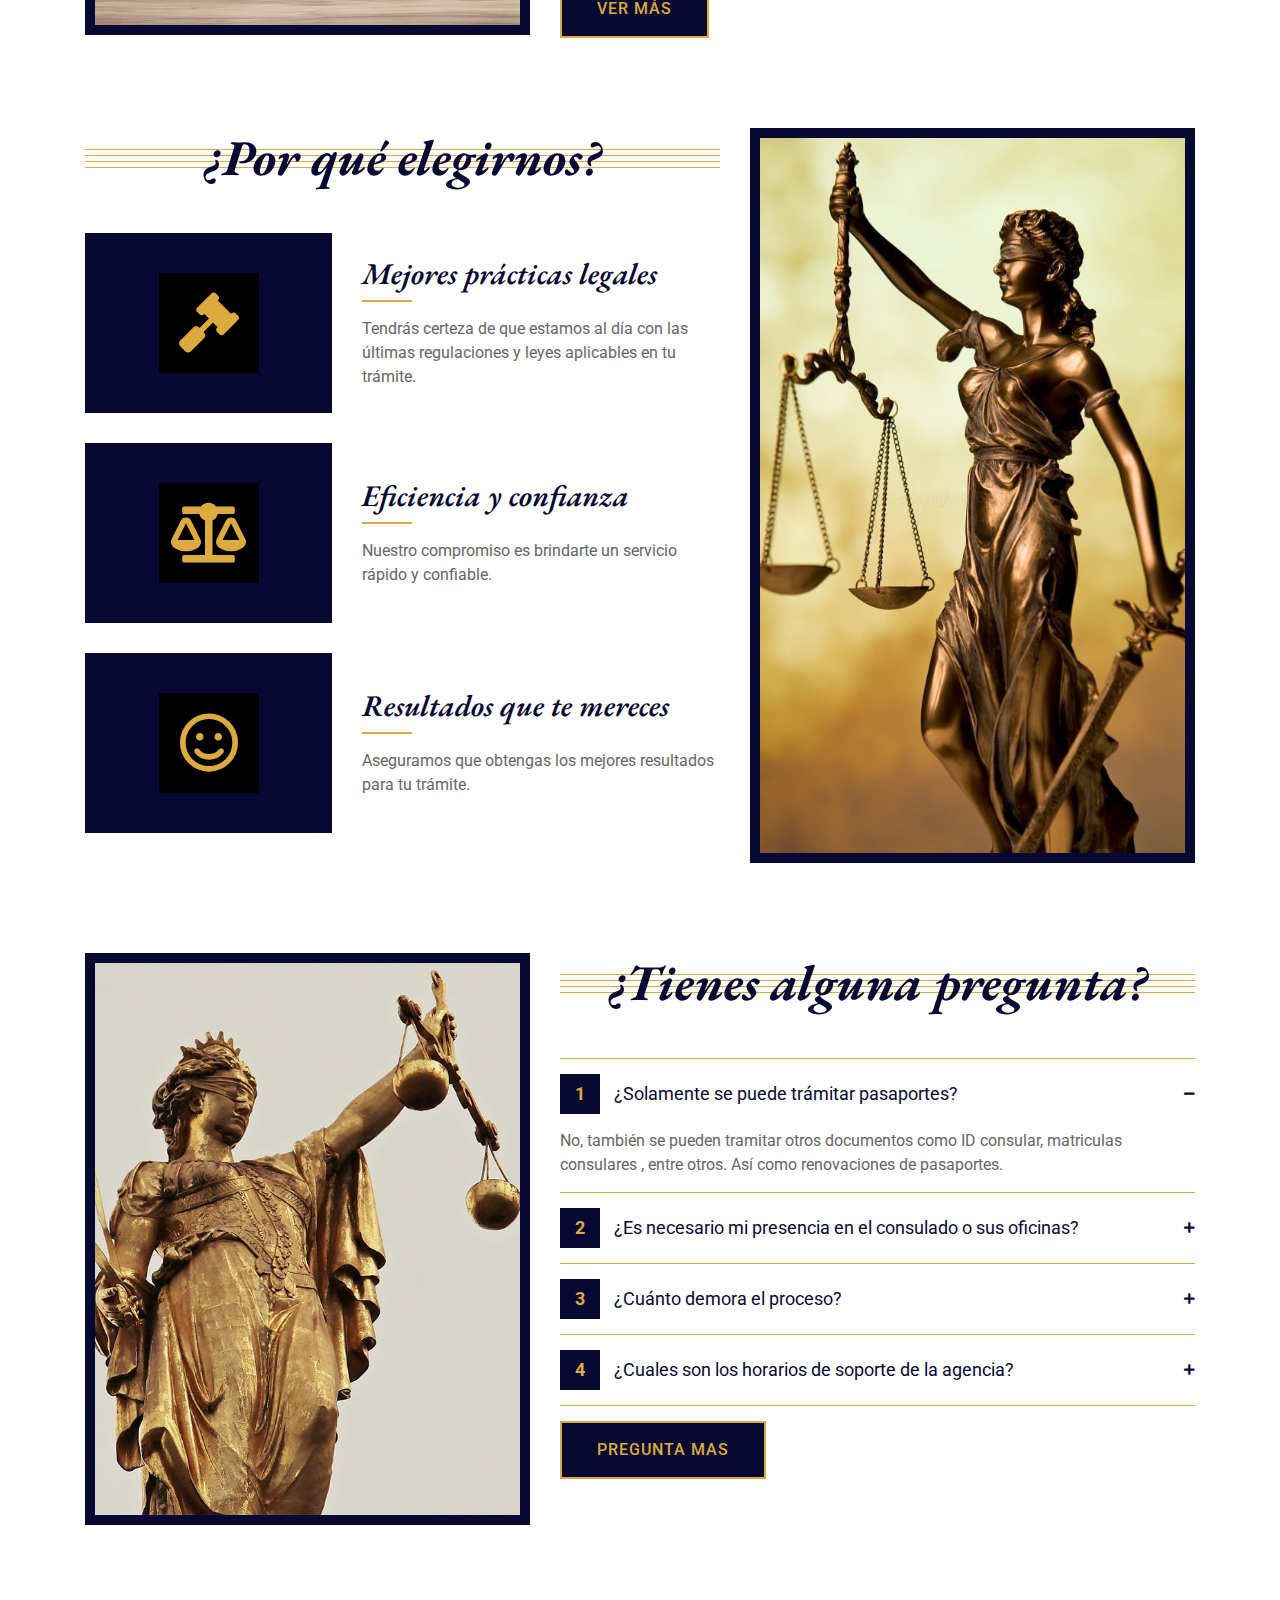
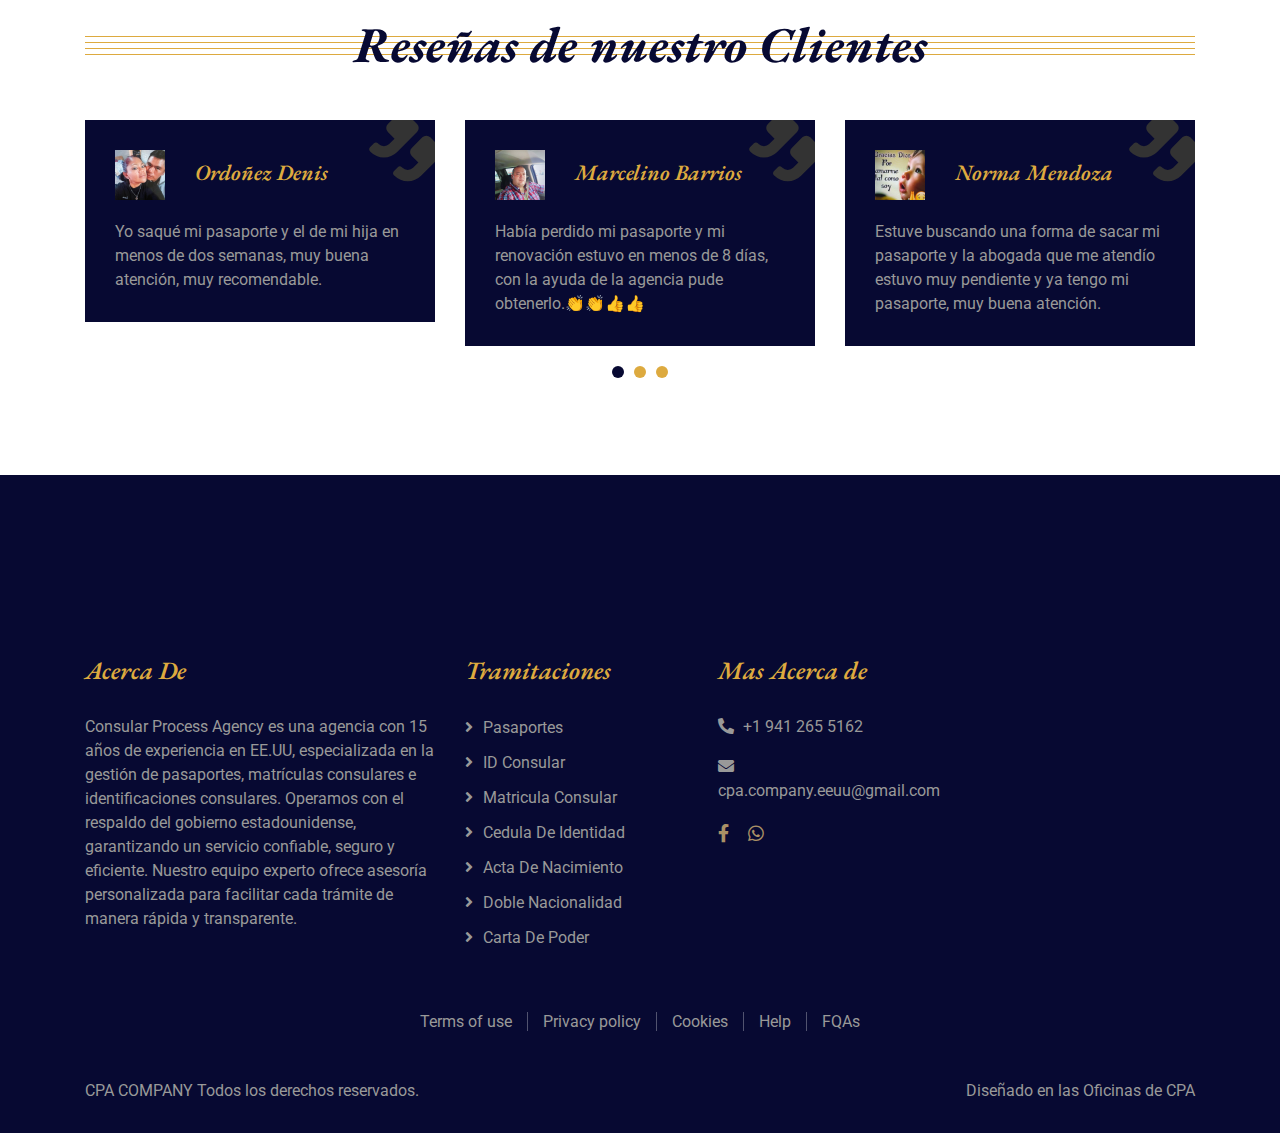
==== commit dd7aded9: "Update index.html" ====
--- a/index.html
+++ b/index.html
@@ -32,7 +32,7 @@
                         <div class="col-lg-3">
                             <div class="logo">
                                 <a href="index.html">
-                                    <img src="img/logo.jpg" alt="Logo">
+                                    <img src="img/logotipo.jpg" alt="Logo">
                                 </a>
                             </div>
                         </div>
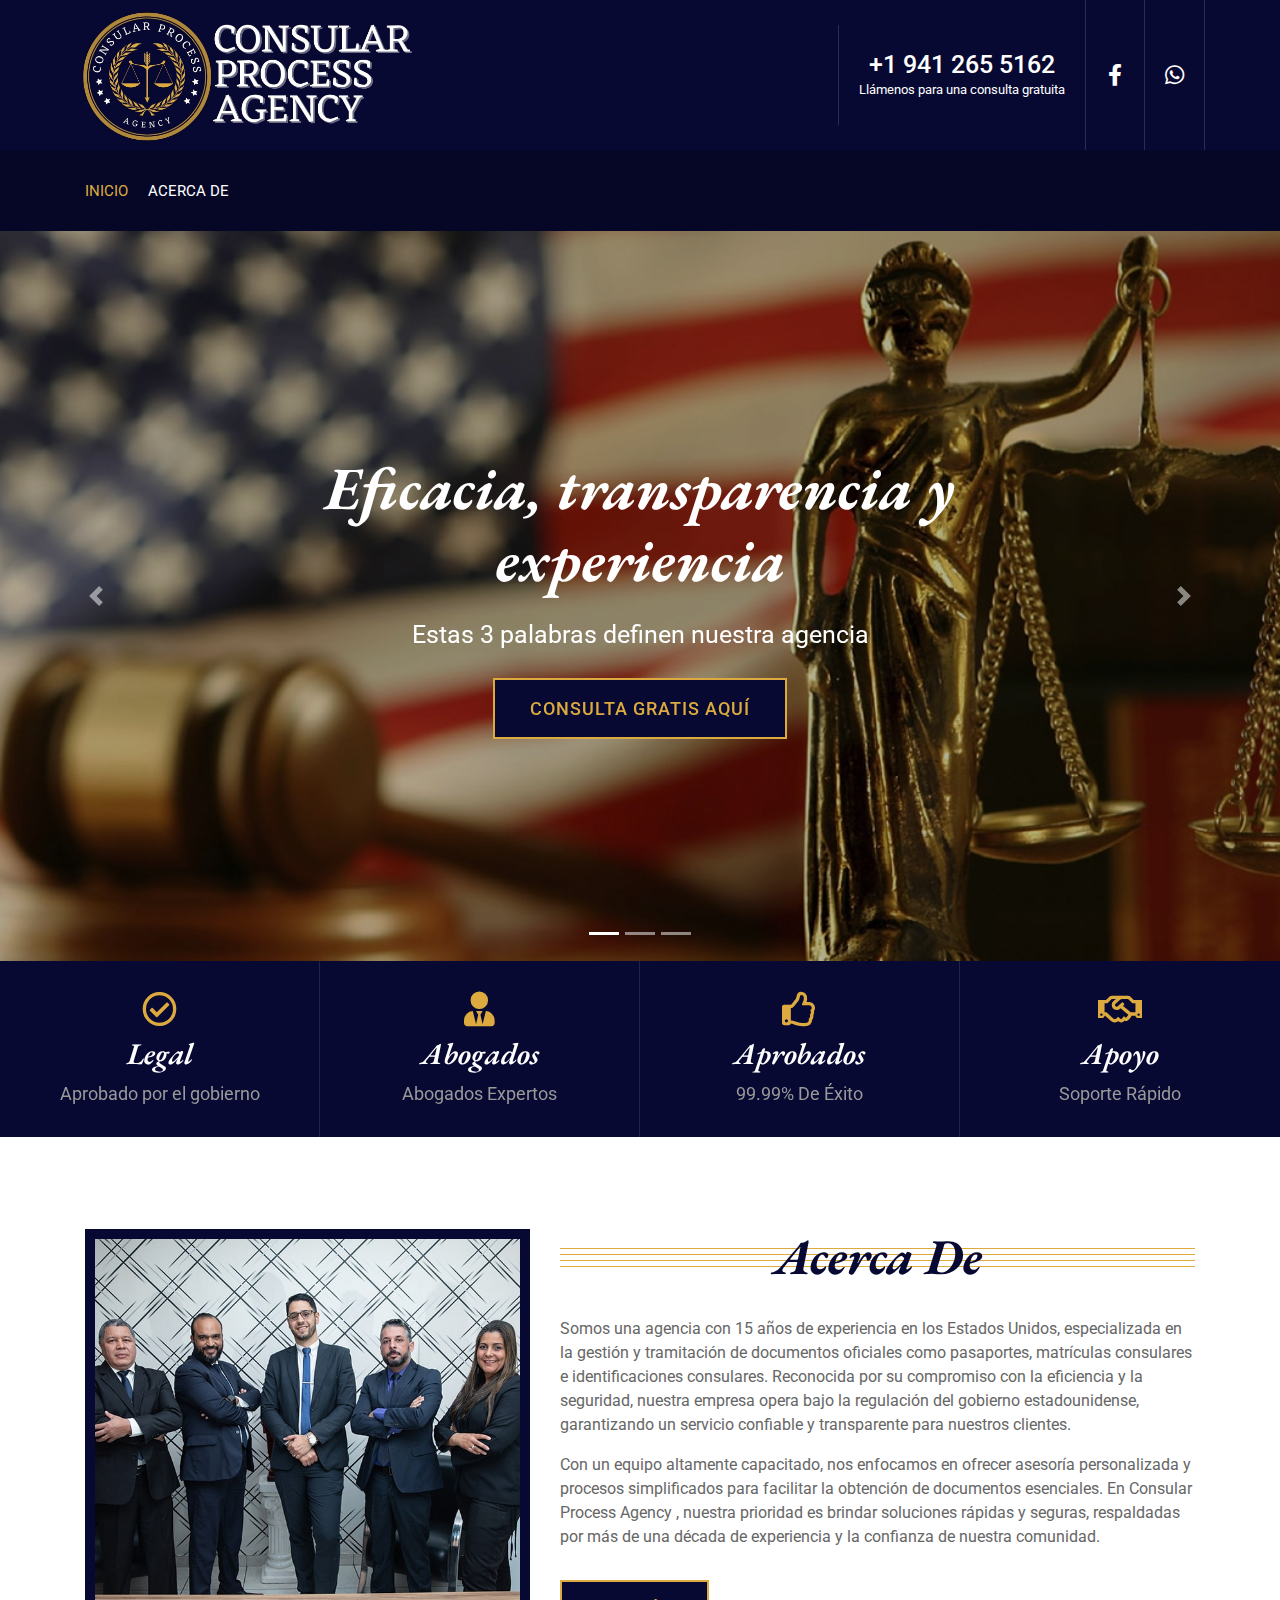
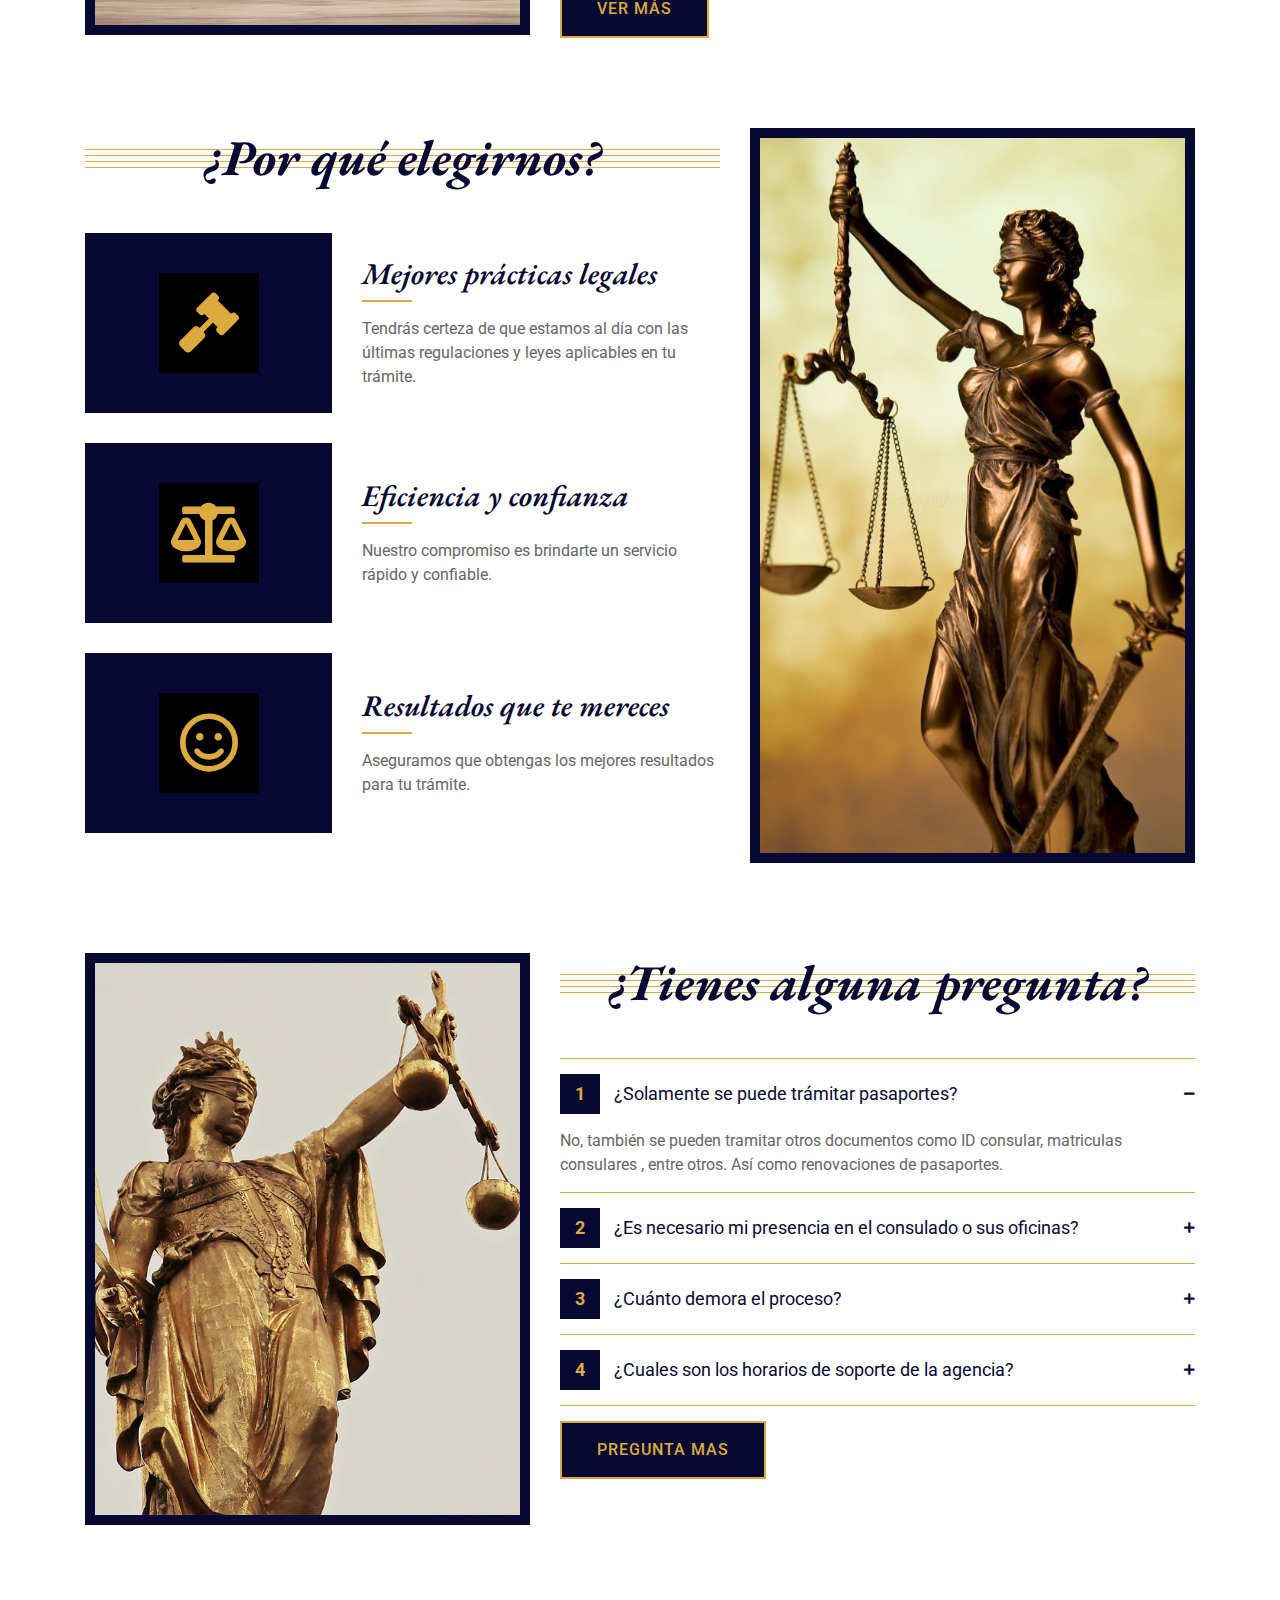
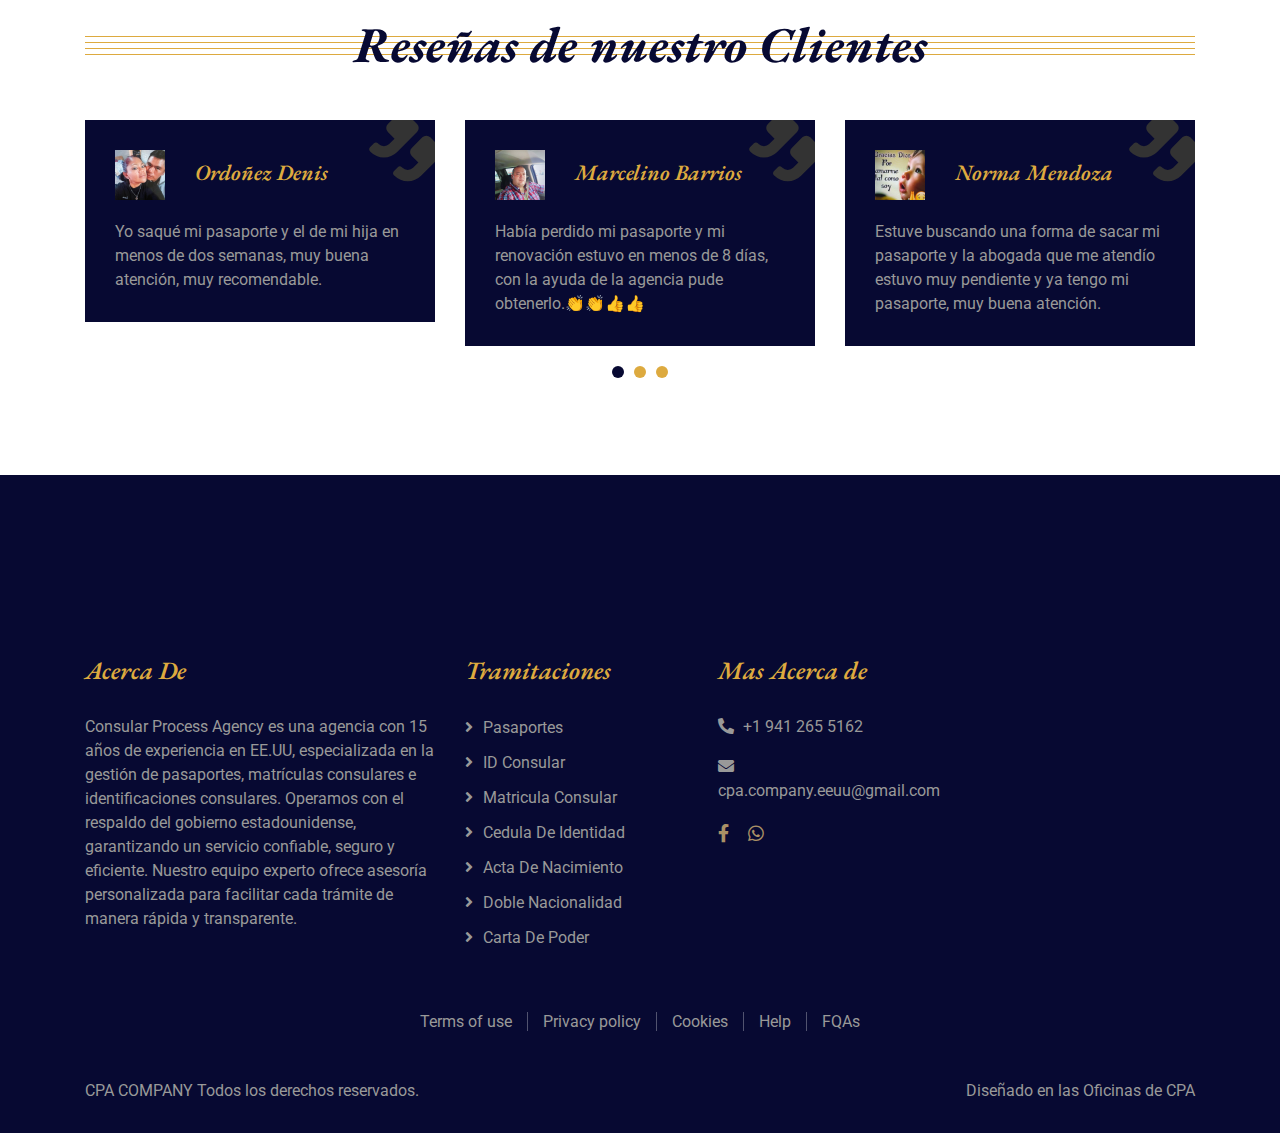
==== commit f7fca90a: "Update index.html" ====
--- a/index.html
+++ b/index.html
@@ -32,7 +32,7 @@
                         <div class="col-lg-3">
                             <div class="logo">
                                 <a href="index.html">
-                                    <img src="img/logotipo.jpg" alt="Logo">
+                                    <img src="img/logo.jpg" alt="Logo">
                                 </a>
                             </div>
                         </div>
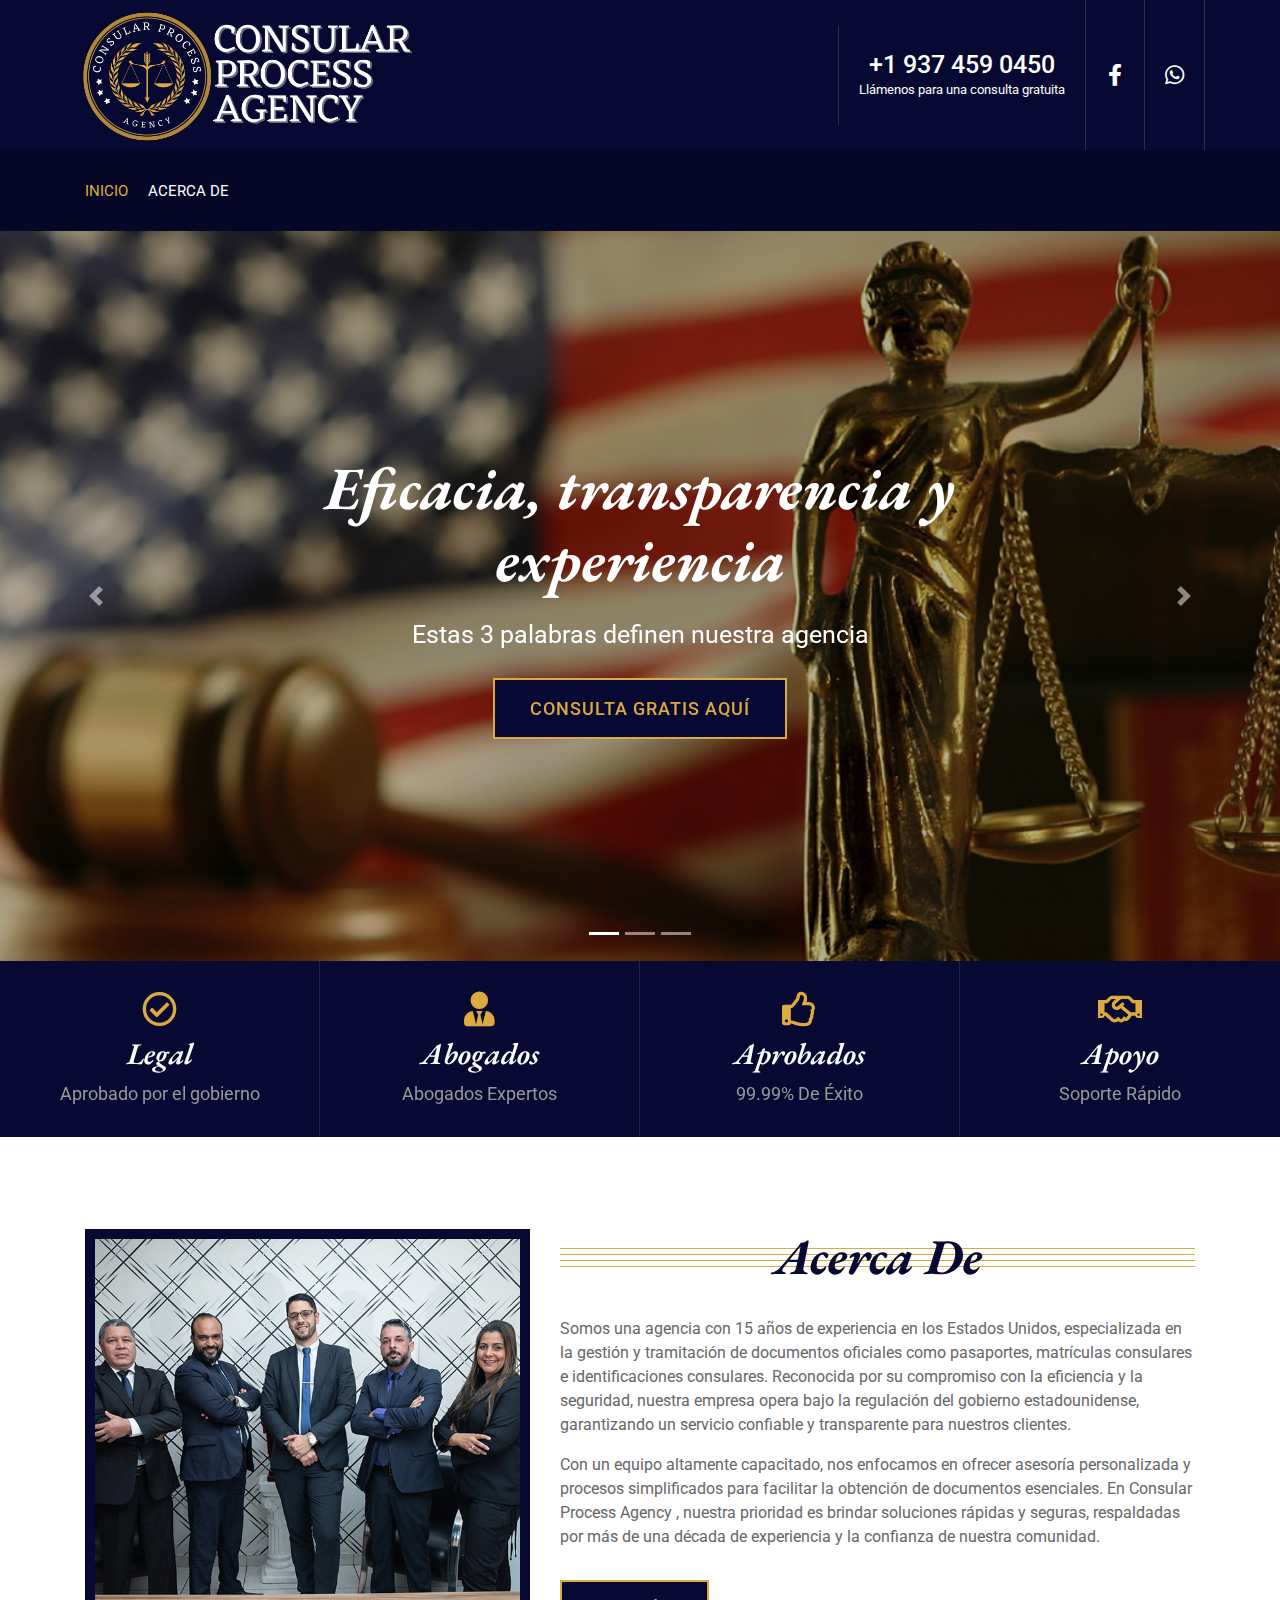
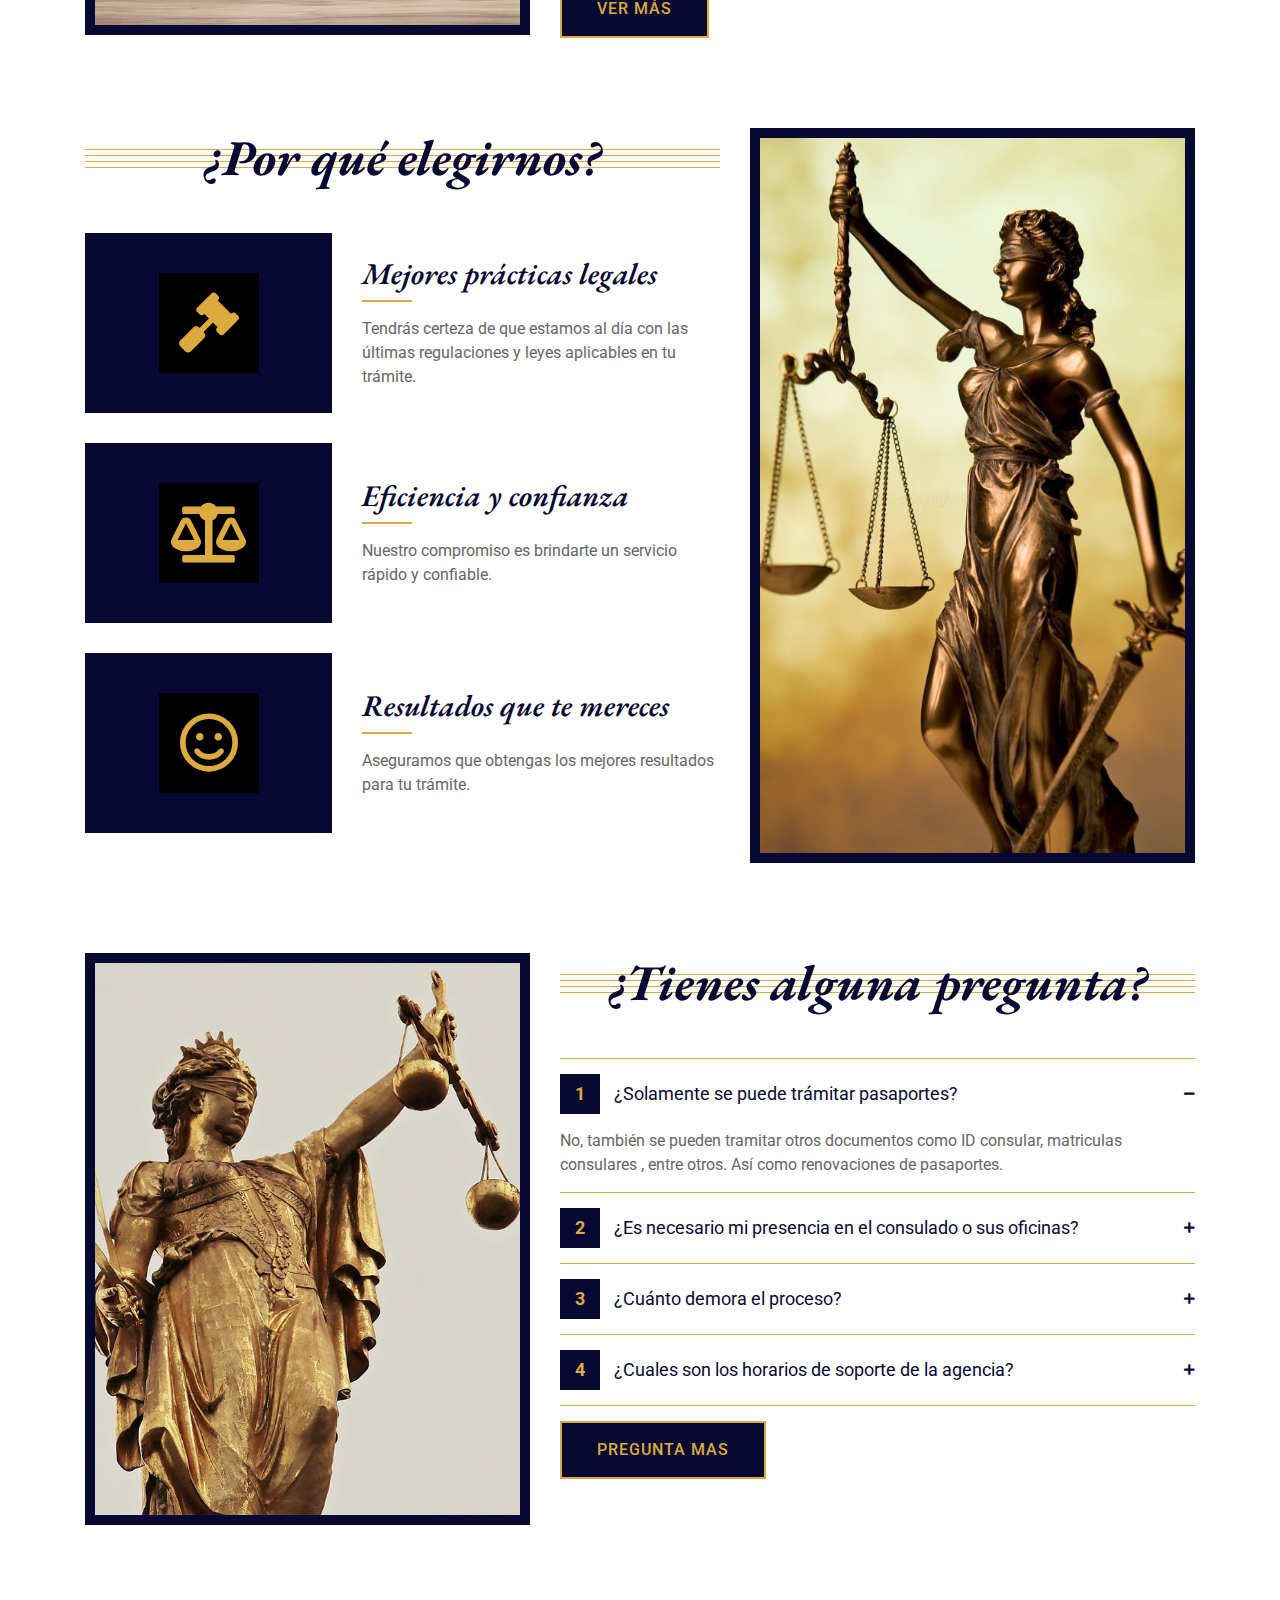
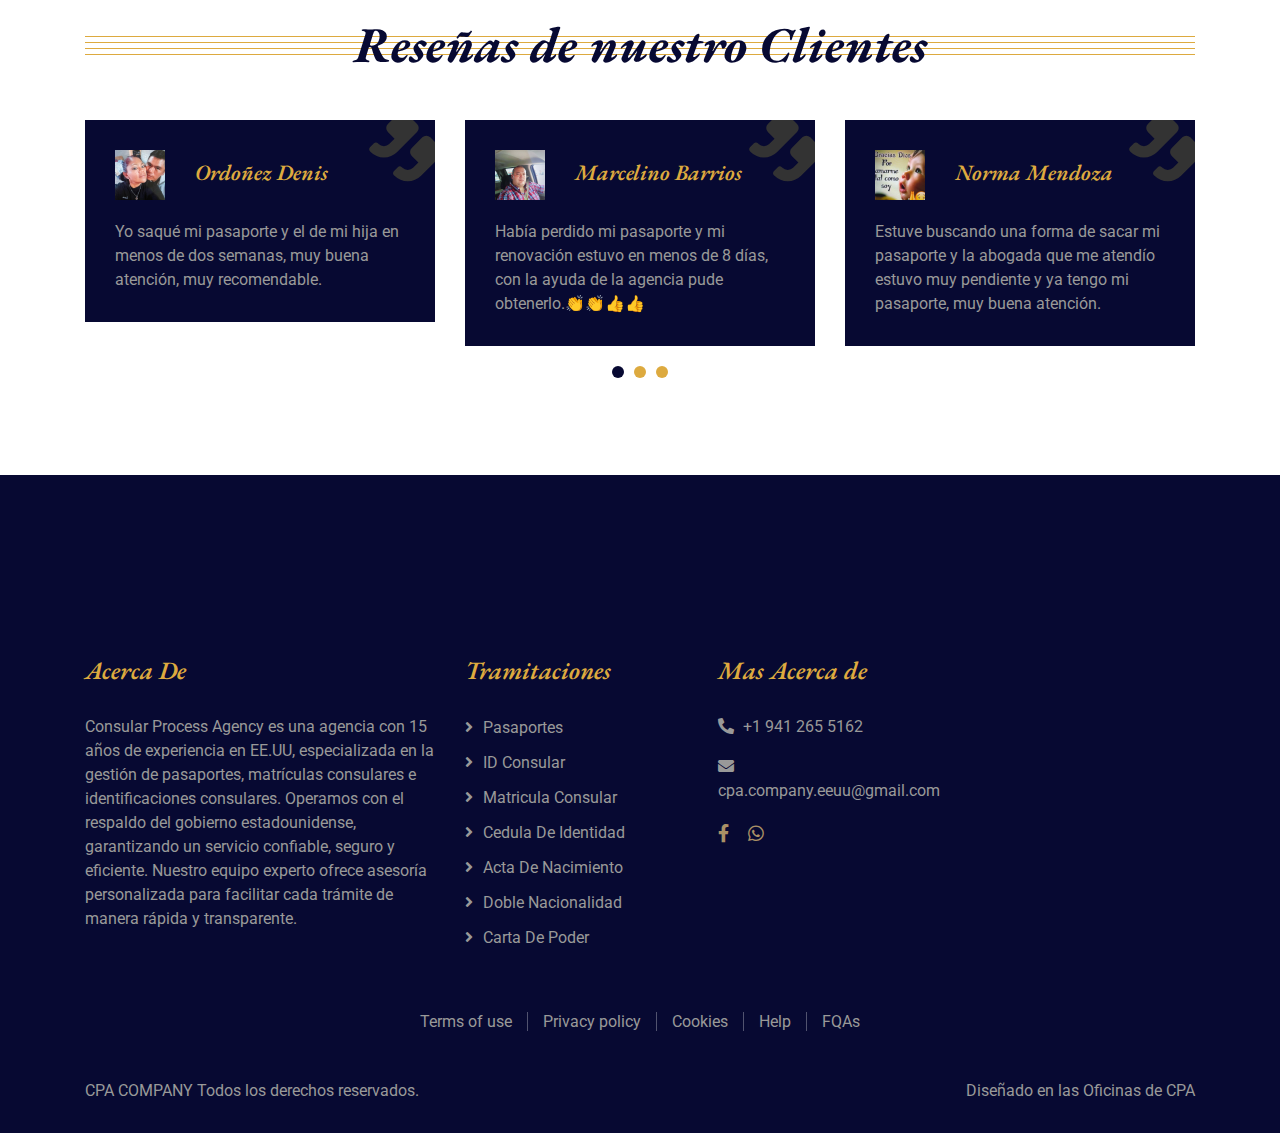
==== commit 58648586: "Update index.html" ====
--- a/index.html
+++ b/index.html
@@ -39,7 +39,7 @@
                         <div class="col-lg-9">
                             <div class="top-bar-right">
                                 <div class="text">
-                                    <h2>+1 941 265 5162</h2>
+                                    <h2>+1 937 459 0450</h2>
                                     <p>Llámenos para una consulta gratuita</p>
                                 </div>
                                 <div class="social">
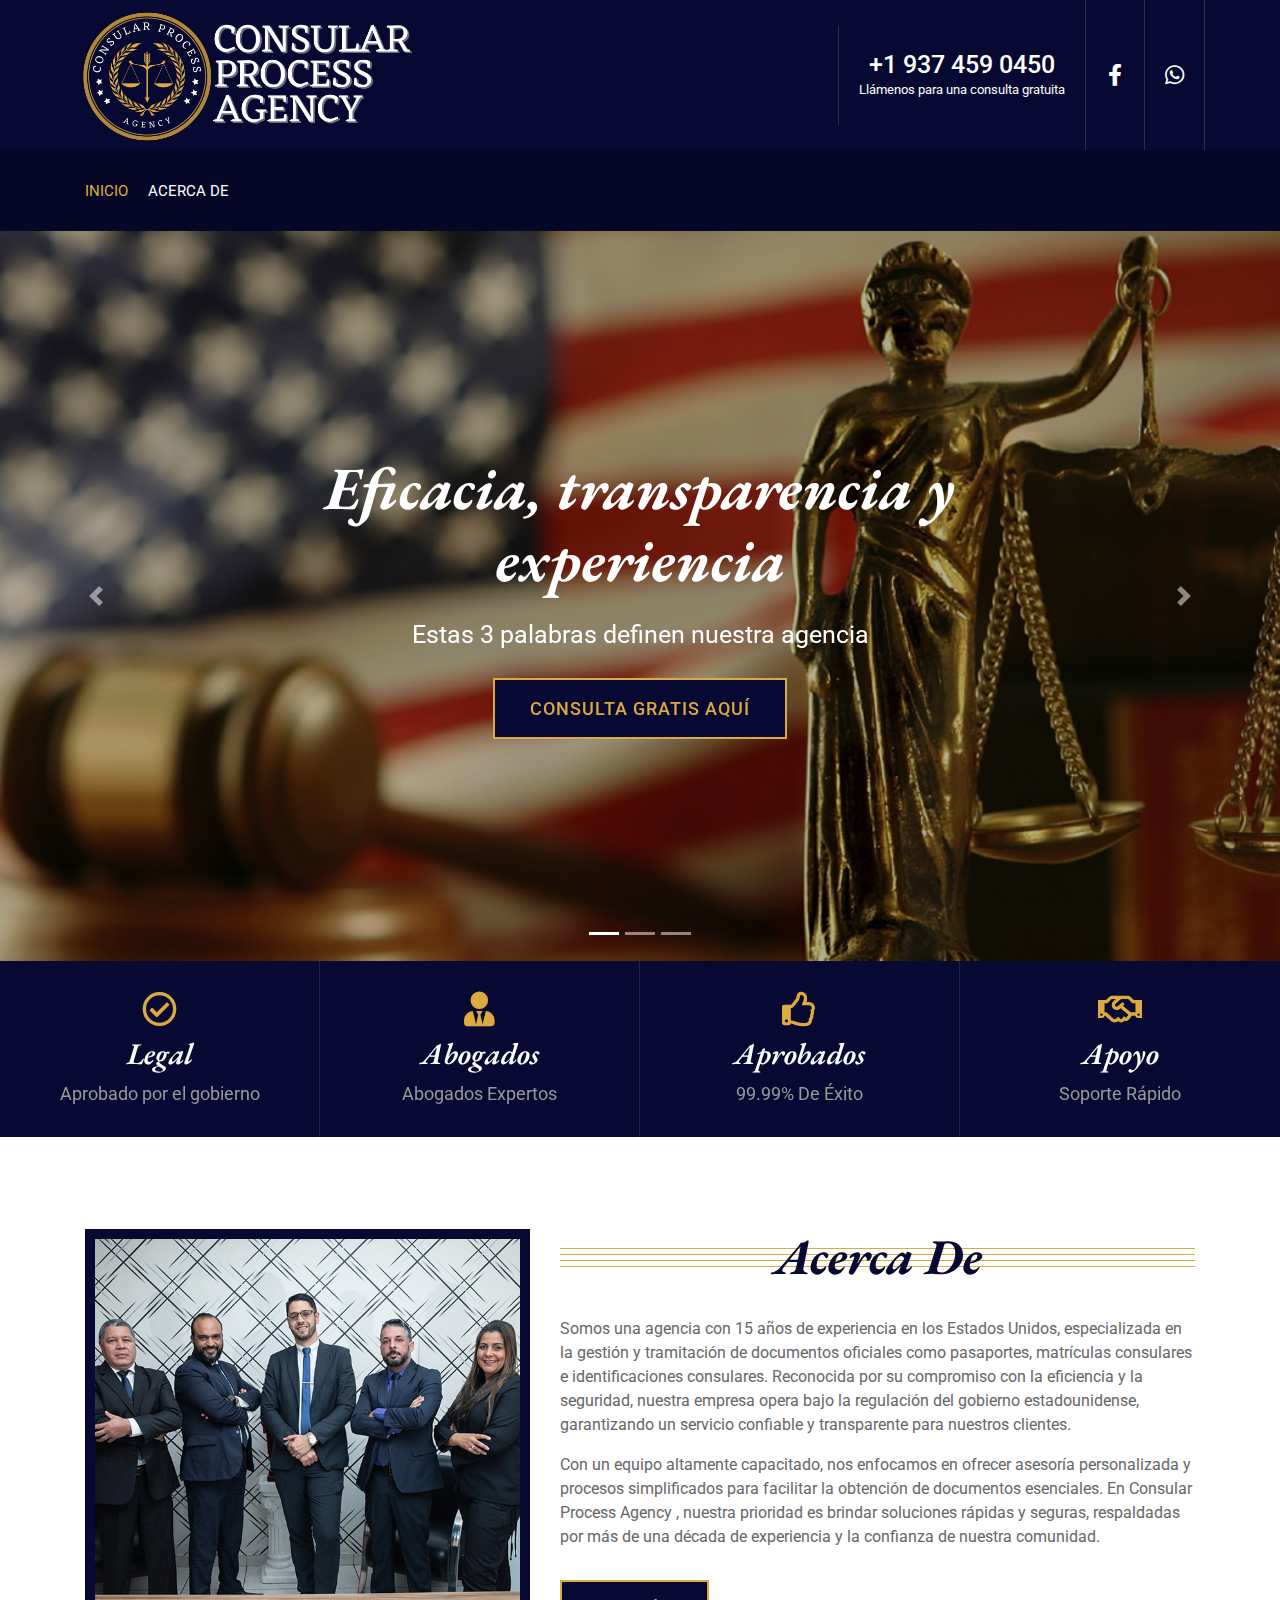
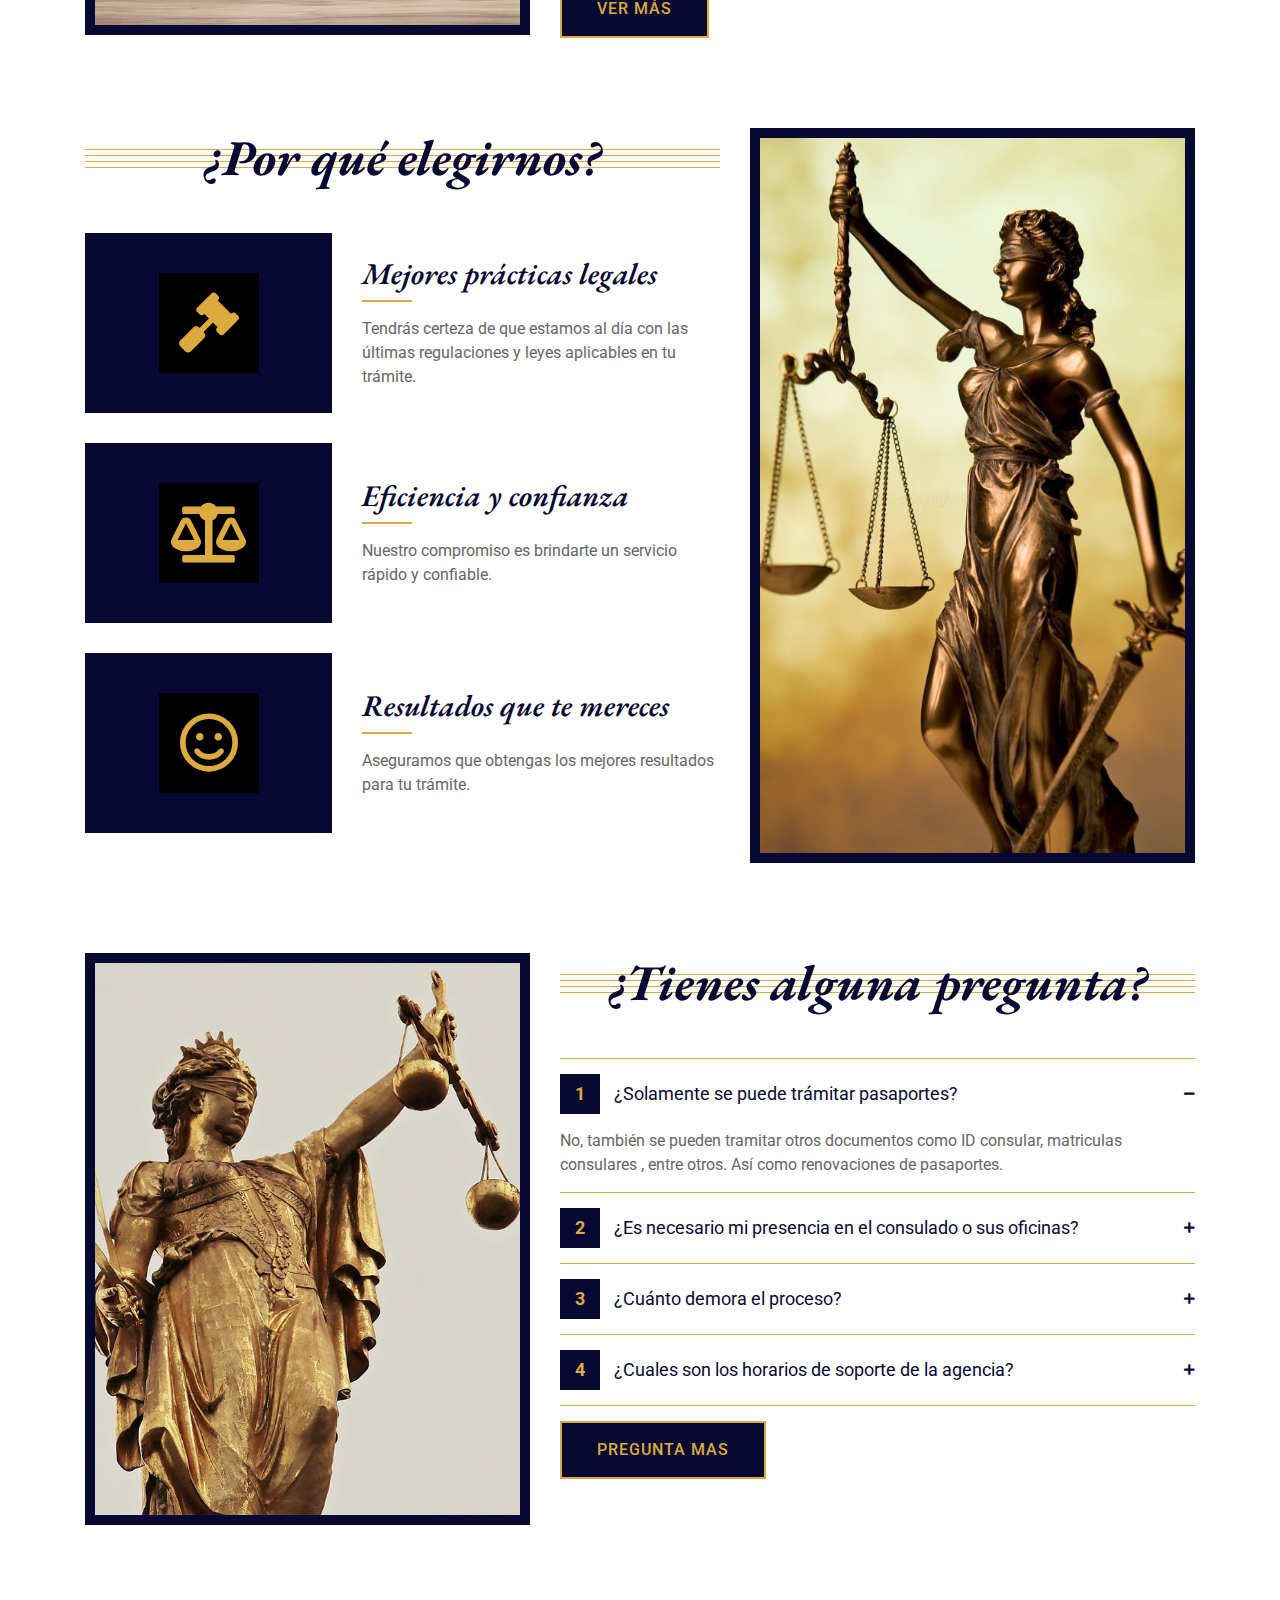
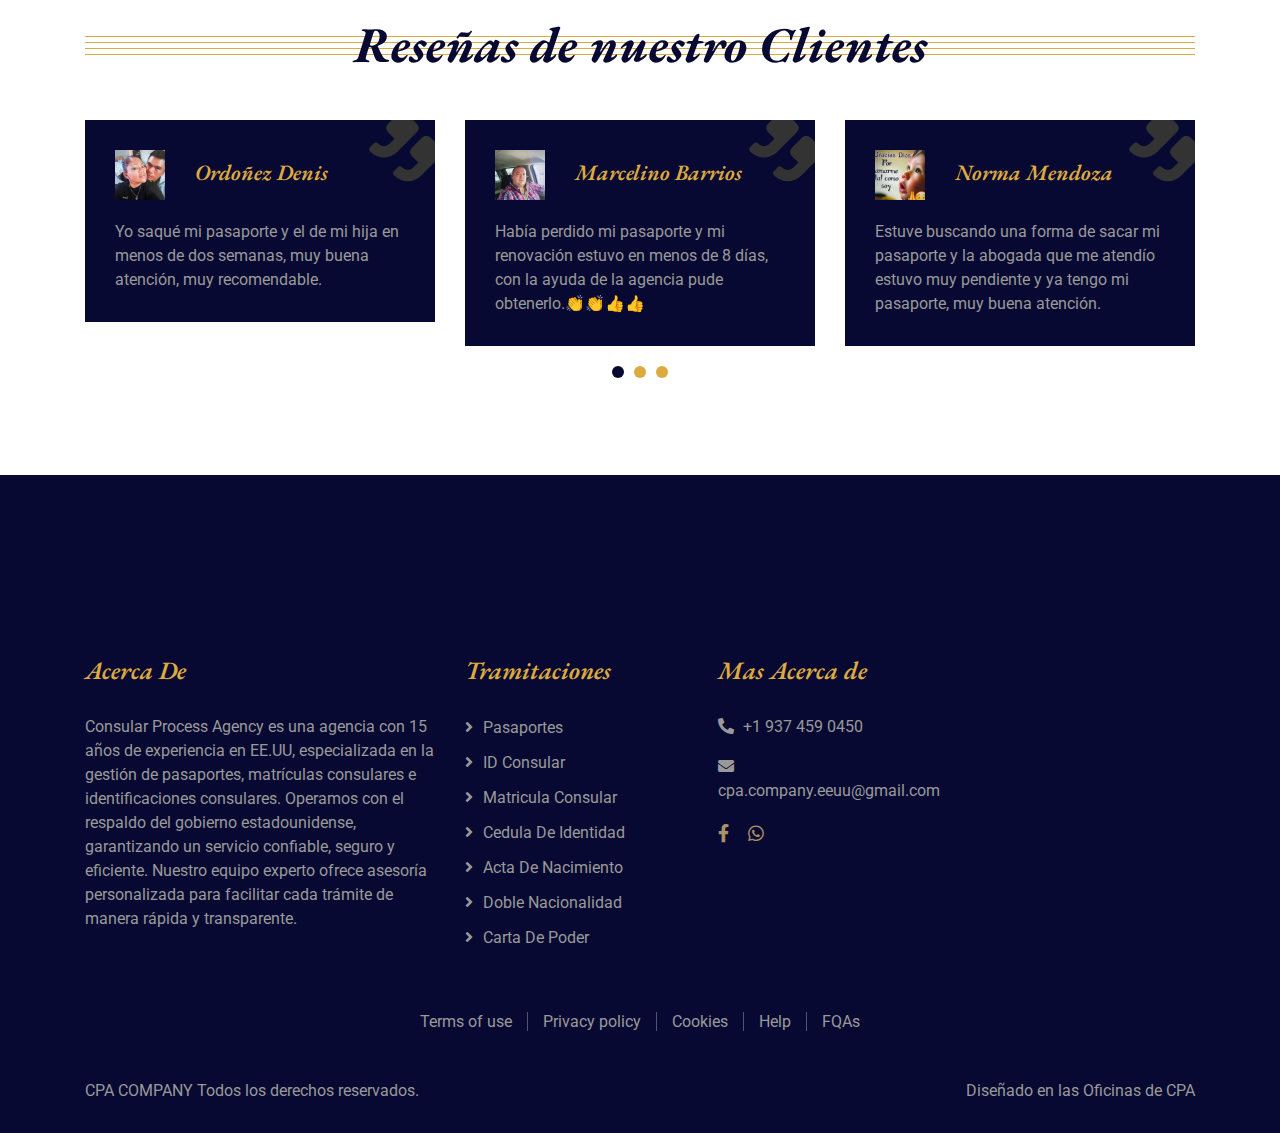
==== commit edb3b9ac: "Update index.html" ====
--- a/index.html
+++ b/index.html
@@ -475,7 +475,7 @@
                         <div class="col-md-6 col-lg-4">
                             <div class="footer-contact">
                                 <h2>Mas Acerca de</h2>
-                                <p><i class="fa fa-phone-alt"></i>+1 941 265 5162</p>
+                                <p><i class="fa fa-phone-alt"></i>+1 937 459 0450</p>
                                 <p><i class="fa fa-envelope"></i>cpa.company.eeuu@gmail.com</p>
                                 <div class="footer-social">
                                     <a href=""><i class="fab fa-facebook-f"></i></a>
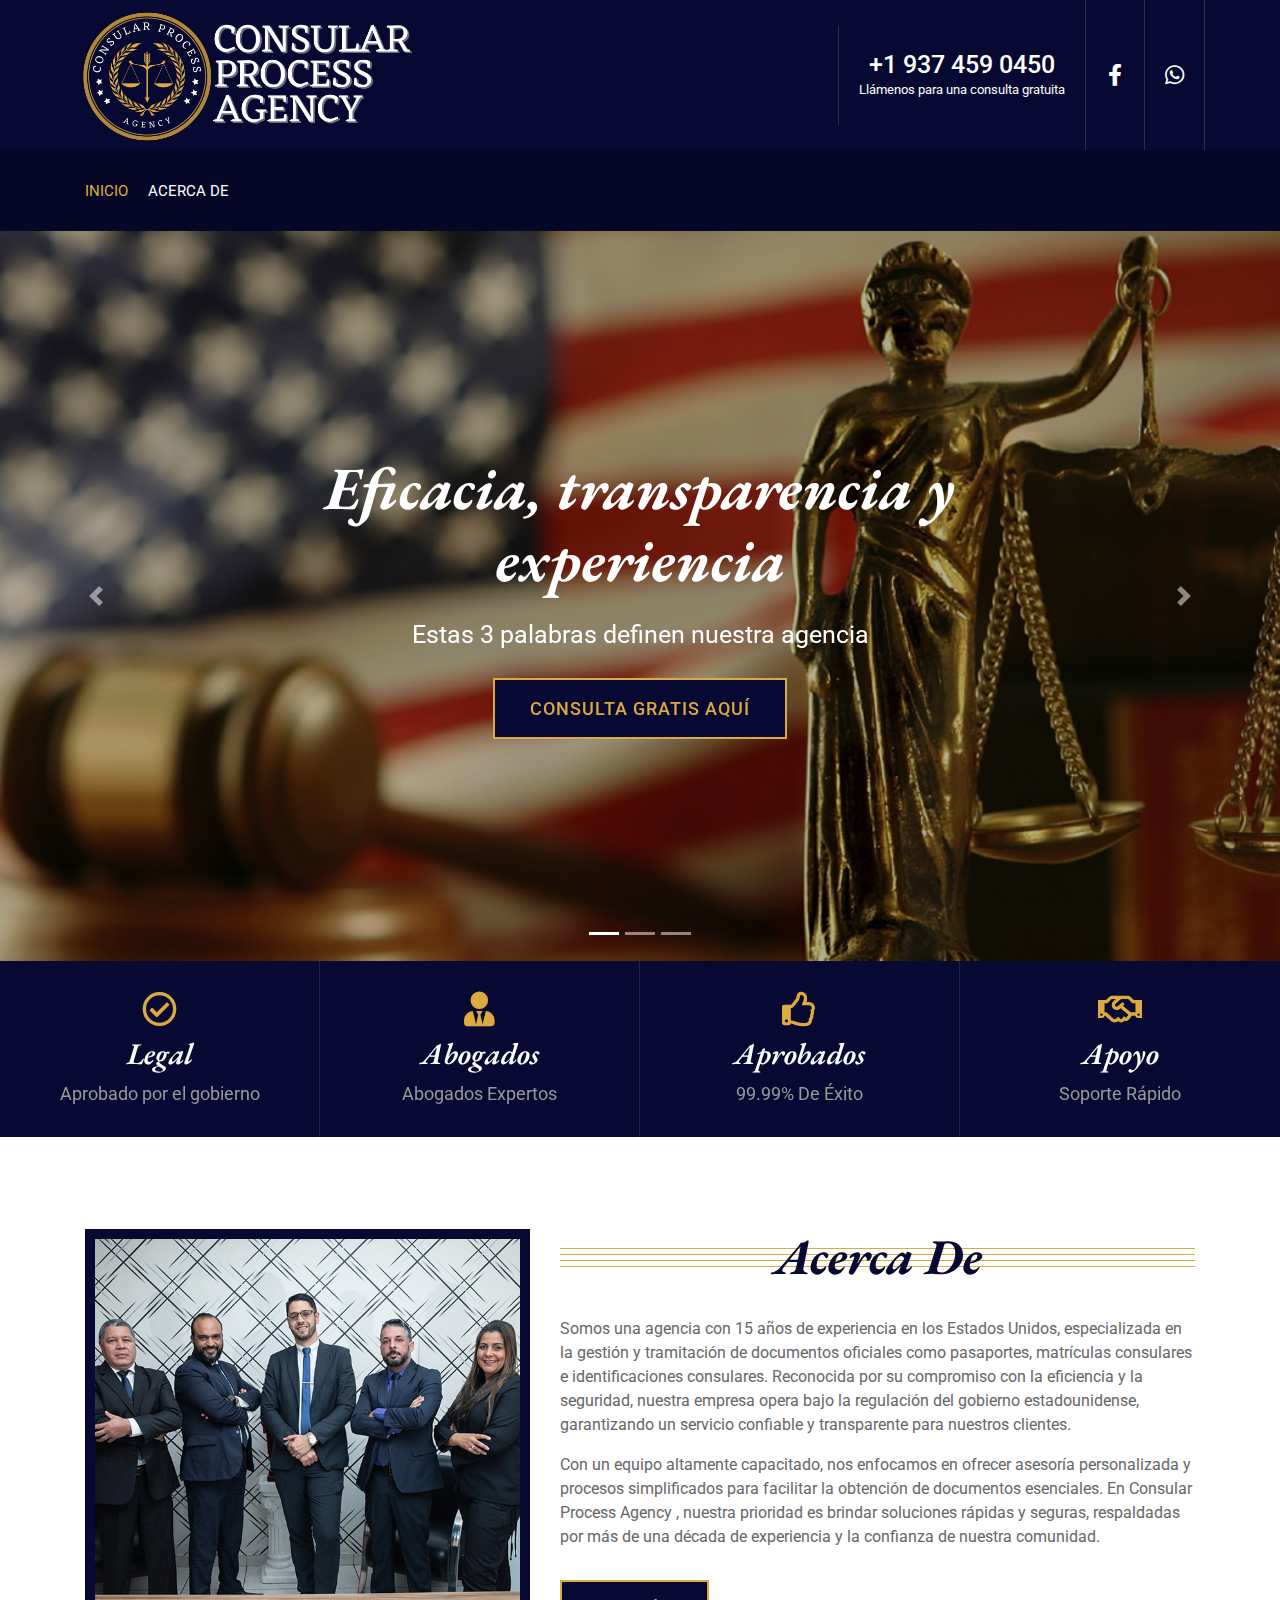
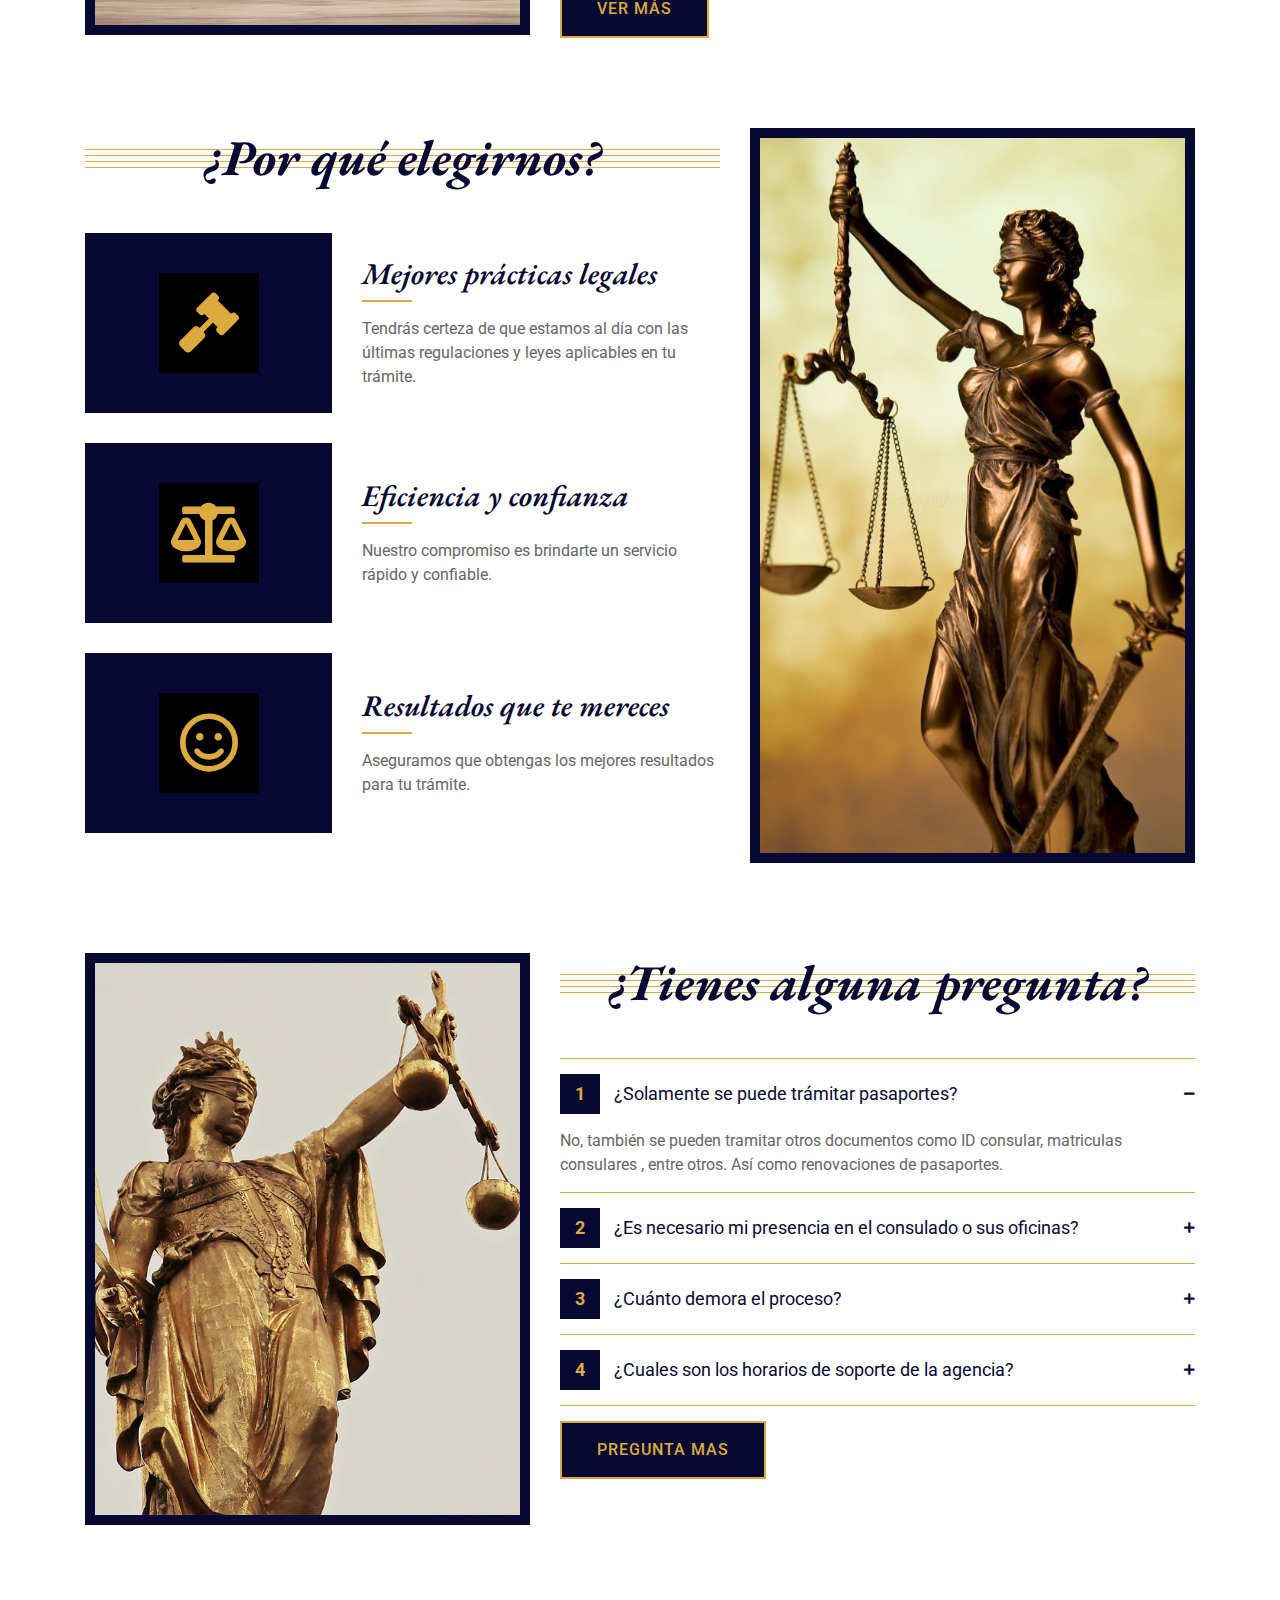
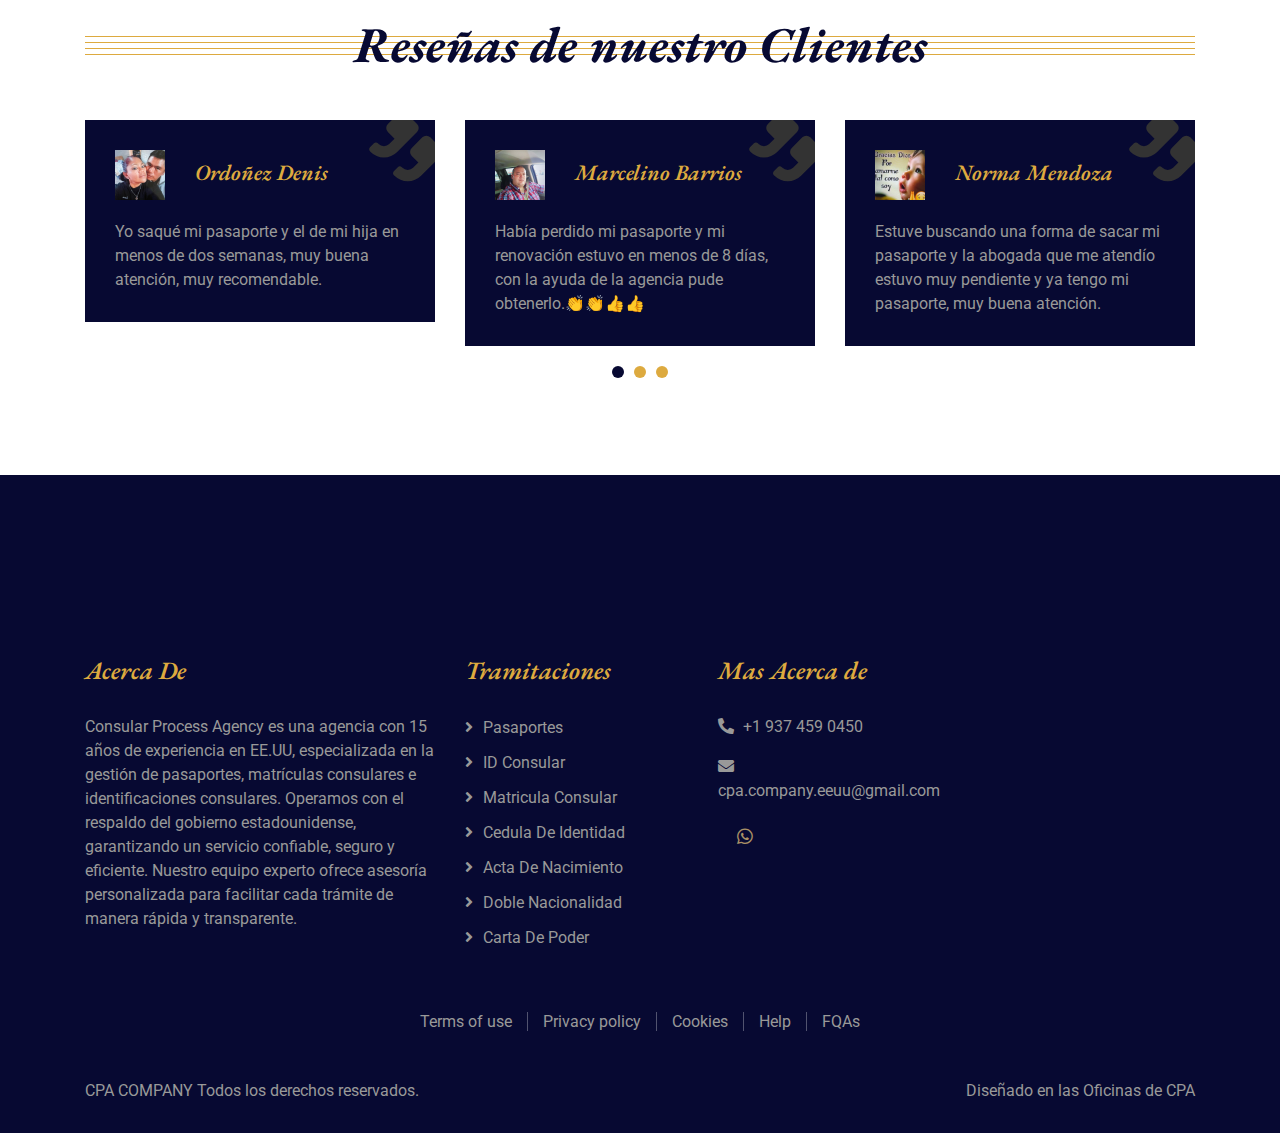
==== commit 4b1aad28: "Update index.html" ====
--- a/index.html
+++ b/index.html
@@ -43,8 +43,8 @@
                                     <p>Llámenos para una consulta gratuita</p>
                                 </div>
                                 <div class="social">
-                                    <a href=""><i class="fab fa-facebook-f"></i></a>
-                                    <a href="https://wa.me/19412655162 "><i class="fab fa-whatsapp"></i></a>
+                                    <a href="https://www.facebook.com/share/1F6WfSCJfb/?mibextid=wwXIfr"><i class="fab fa-facebook-f"></i></a>
+                                    <a href="https://wa.me/19374590450?text=%C2%A1QUIERO%20MAS%20INFORMACION!"><i class="fab fa-whatsapp"></i></a>
                                 </div>
                             </div>
                         </div>
@@ -89,7 +89,7 @@
                         <div class="carousel-caption">
                             <h1 class="animated fadeInLeft">Eficacia, transparencia y experiencia</h1>
                             <p class="animated fadeInRight">Estas 3 palabras definen nuestra agencia </p>
-                            <a class="btn animated fadeInUp" href="https://wa.me/19412655162 ">Consulta gratis aquí</a>
+                            <a class="btn animated fadeInUp" href="https://wa.me/19374590450?text=%C2%A1QUIERO%20MAS%20INFORMACION! ">Consulta gratis aquí</a>
                         </div>
                     </div>
 
@@ -98,7 +98,7 @@
                         <div class="carousel-caption">
                             <h1 class="animated fadeInLeft">Nos encargamos de tu documentación</h1>
                             <p class="animated fadeInRight">consulta con nosotros y ten éxito en tu documentación</p>
-                            <a class="btn animated fadeInUp" href="https://wa.me/19412655162 ">Consulta gratis aquí</a>
+                            <a class="btn animated fadeInUp" href="https://wa.me/19374590450?text=%C2%A1QUIERO%20MAS%20INFORMACION! ">Consulta gratis aquí</a>
                         </div>
                     </div>
 
@@ -107,7 +107,7 @@
                         <div class="carousel-caption">
                             <h1 class="animated fadeInLeft">Inica tu proceso ahora mismo </h1>
                             <p class="animated fadeInRight">¡No esperes más!</p>
-                            <a class="btn animated fadeInUp" href="https://wa.me/19412655162 ">Consulta gratis aquí</a>
+                            <a class="btn animated fadeInUp" href="https://wa.me/19374590450?text=%C2%A1QUIERO%20MAS%20INFORMACION!">Consulta gratis aquí</a>
                         </div>
                     </div>
                 </div>
@@ -313,7 +313,7 @@
                                     </div>
                                 </div>
                             </div>
-                            <a class="btn" href="https://wa.me/19412655162 ">Pregunta Mas</a>
+                            <a class="btn" href="https://wa.me/19374590450?text=%C2%A1QUIERO%20MAS%20INFORMACION!">Pregunta Mas</a>
                         </div>
                     </div>
                 </div>
@@ -478,8 +478,8 @@
                                 <p><i class="fa fa-phone-alt"></i>+1 937 459 0450</p>
                                 <p><i class="fa fa-envelope"></i>cpa.company.eeuu@gmail.com</p>
                                 <div class="footer-social">
-                                    <a href=""><i class="fab fa-facebook-f"></i></a>
-                                    <a href="https://wa.me/19412655162 "><i class="fab fa-whatsapp"></i></a>
+                                    <a href=""><i class="https://www.facebook.com/share/1F6WfSCJfb/?mibextid=wwXIfr"></i></a>
+                                    <a href="https://wa.me/19374590450?text=%C2%A1QUIERO%20MAS%20INFORMACION! "><i class="fab fa-whatsapp"></i></a>
                                 </div>
                             </div>
                         </div>
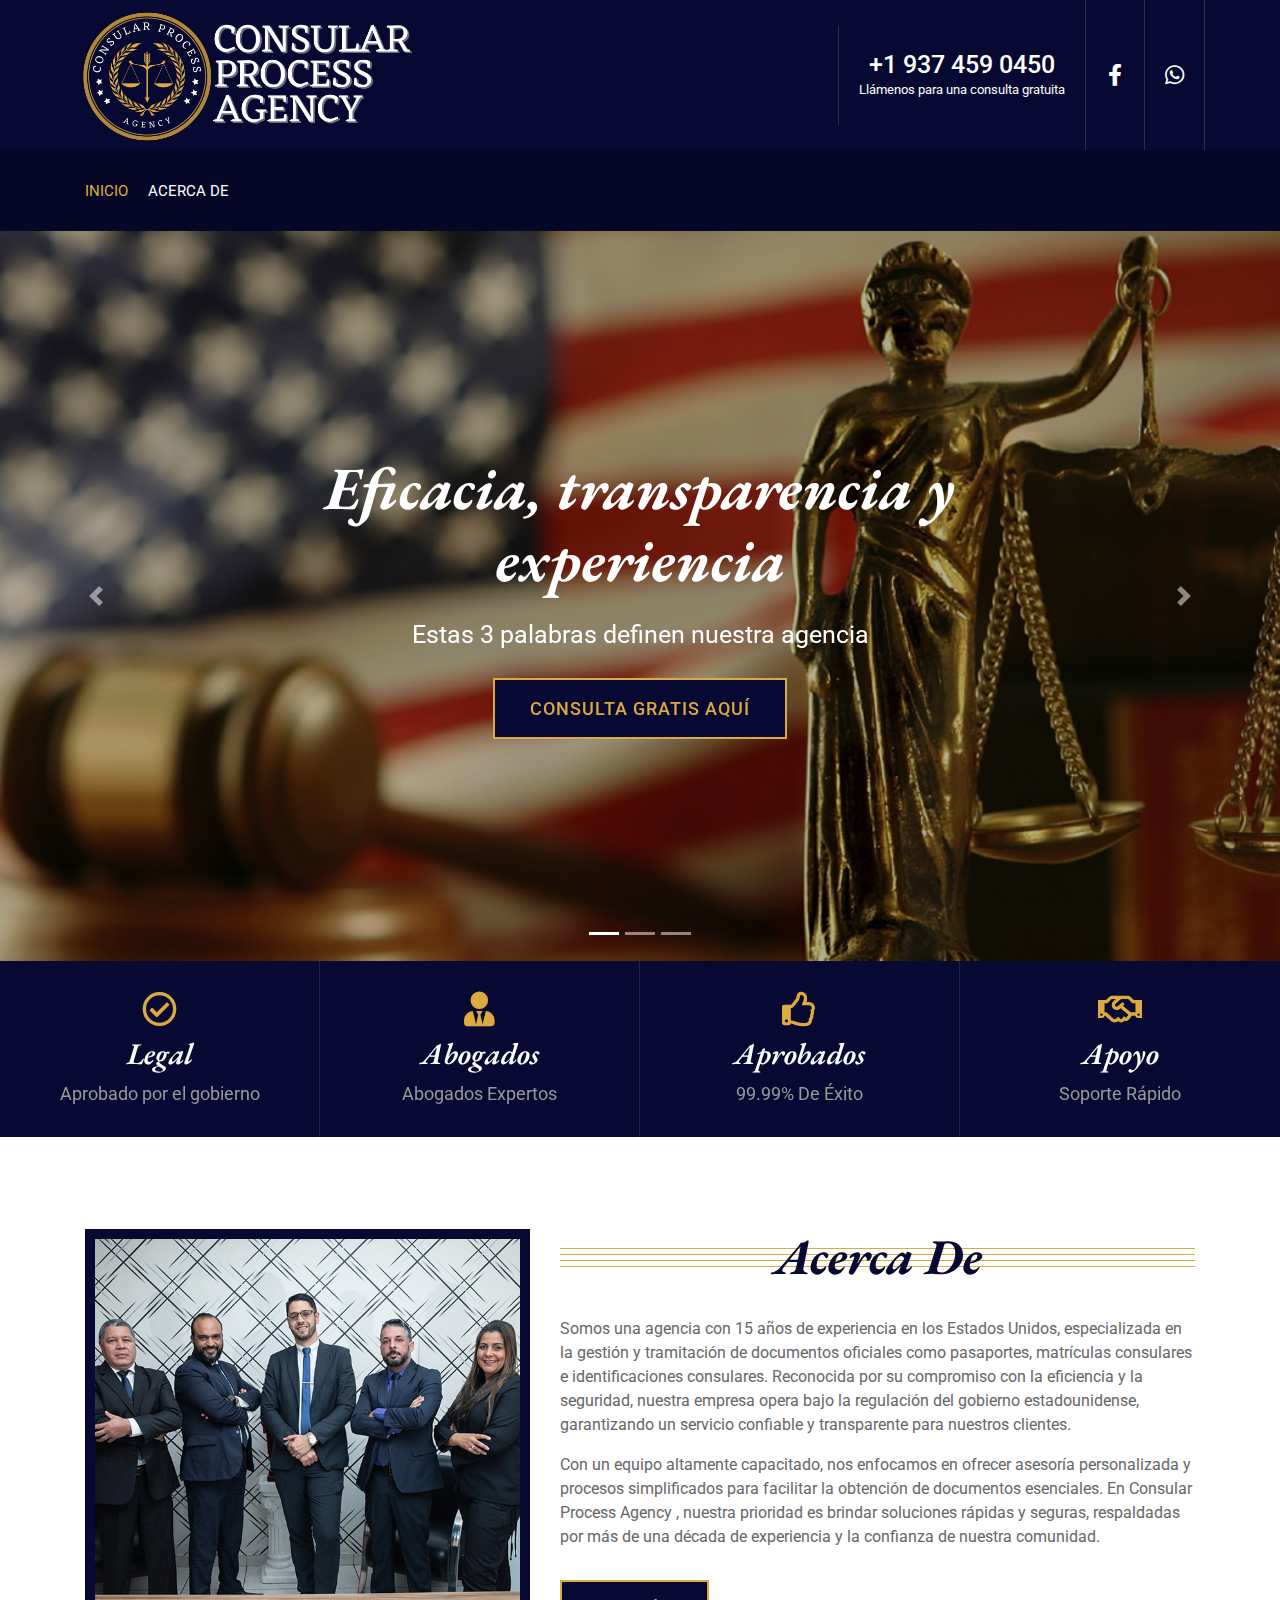
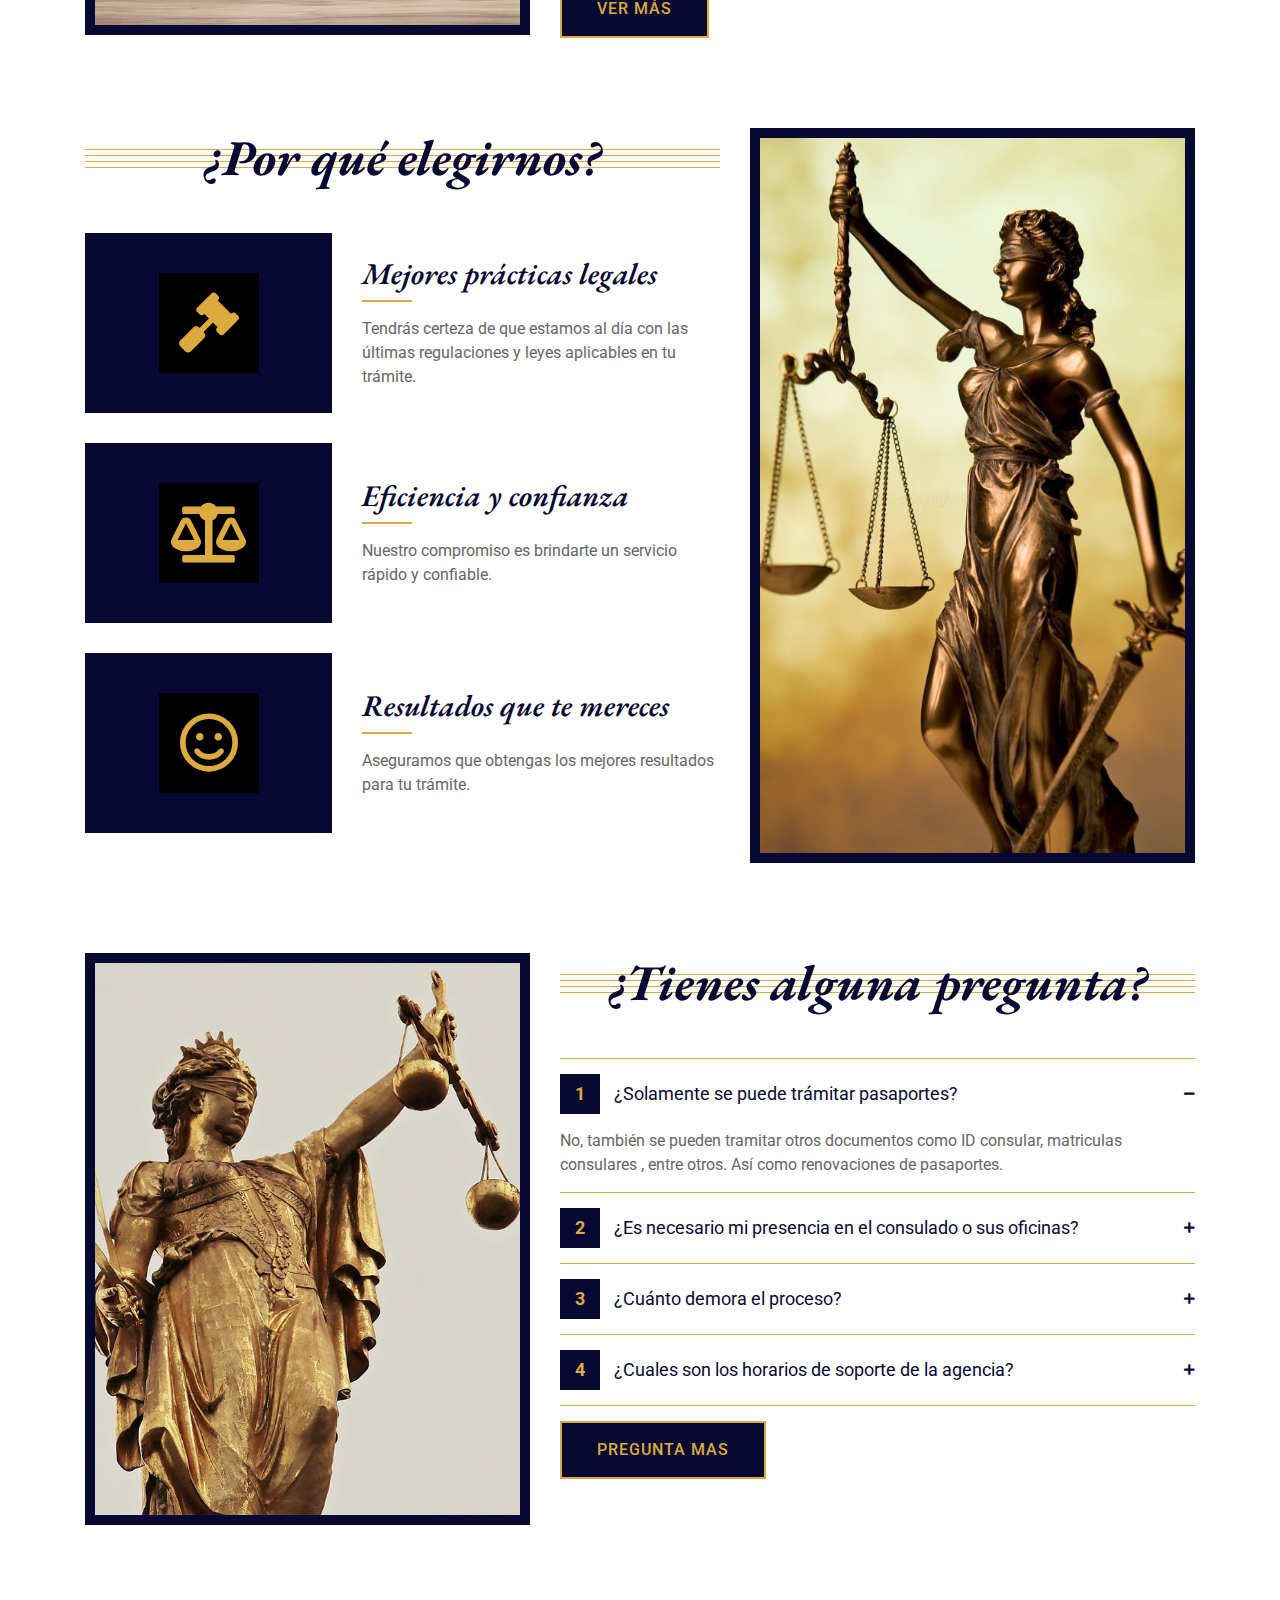
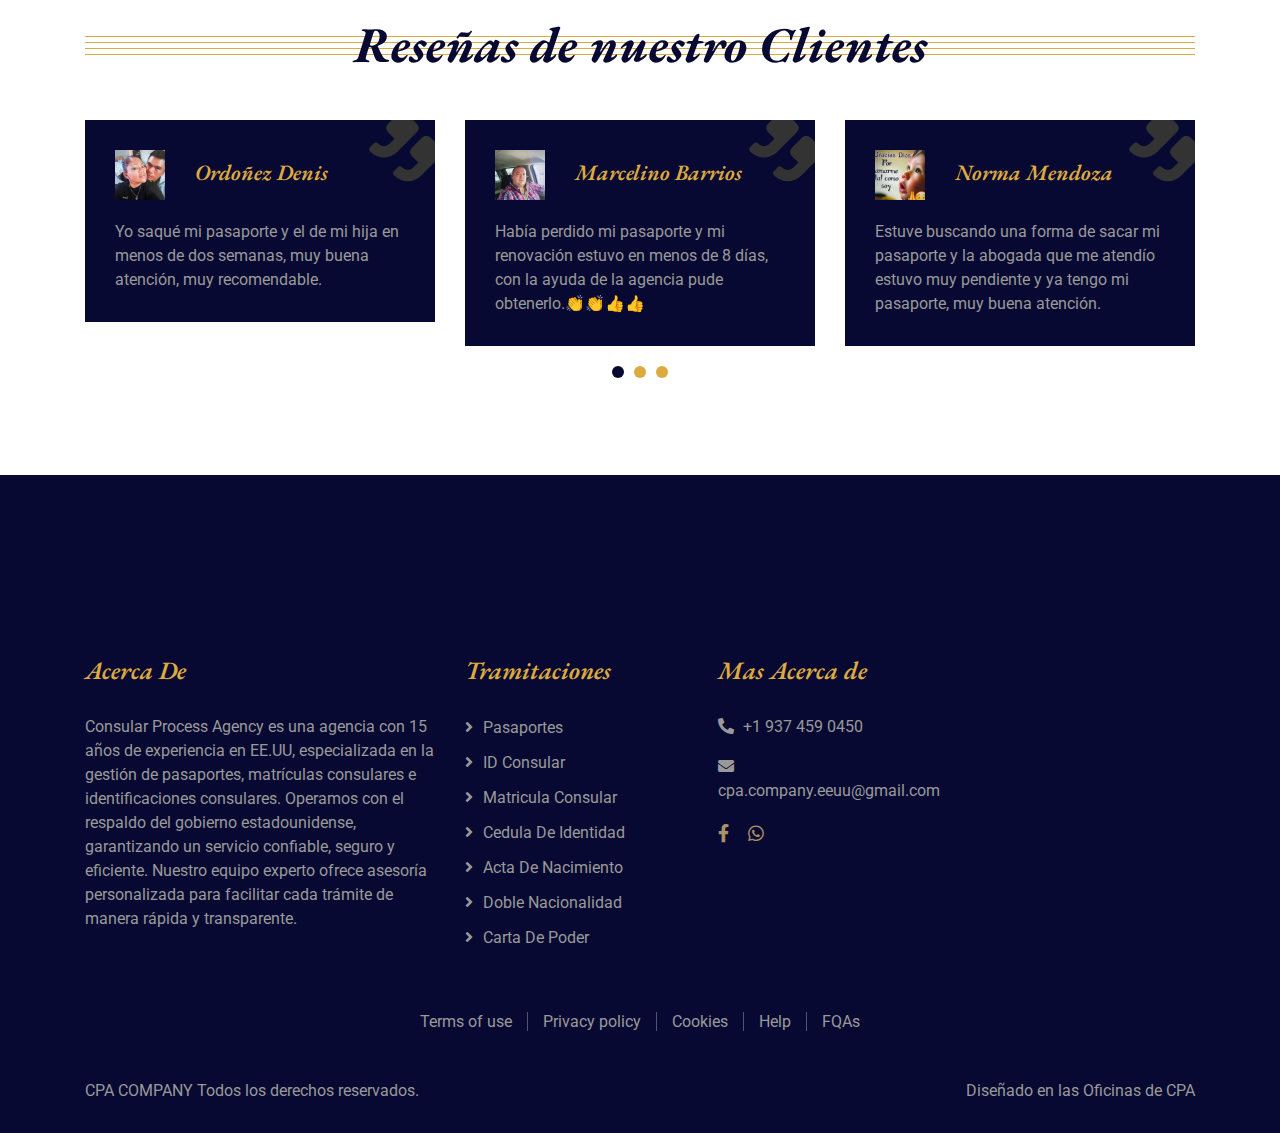
==== commit 53a02aba: "Add files via upload" ====
--- a/index.html
+++ b/index.html
@@ -478,7 +478,7 @@
                                 <p><i class="fa fa-phone-alt"></i>+1 937 459 0450</p>
                                 <p><i class="fa fa-envelope"></i>cpa.company.eeuu@gmail.com</p>
                                 <div class="footer-social">
-                                    <a href=""><i class="https://www.facebook.com/share/1F6WfSCJfb/?mibextid=wwXIfr"></i></a>
+                                    <a href="https://www.facebook.com/share/1F6WfSCJfb/?mibextid=wwXIfr"><i class="fab fa-facebook-f"></i></a>
                                     <a href="https://wa.me/19374590450?text=%C2%A1QUIERO%20MAS%20INFORMACION! "><i class="fab fa-whatsapp"></i></a>
                                 </div>
                             </div>
